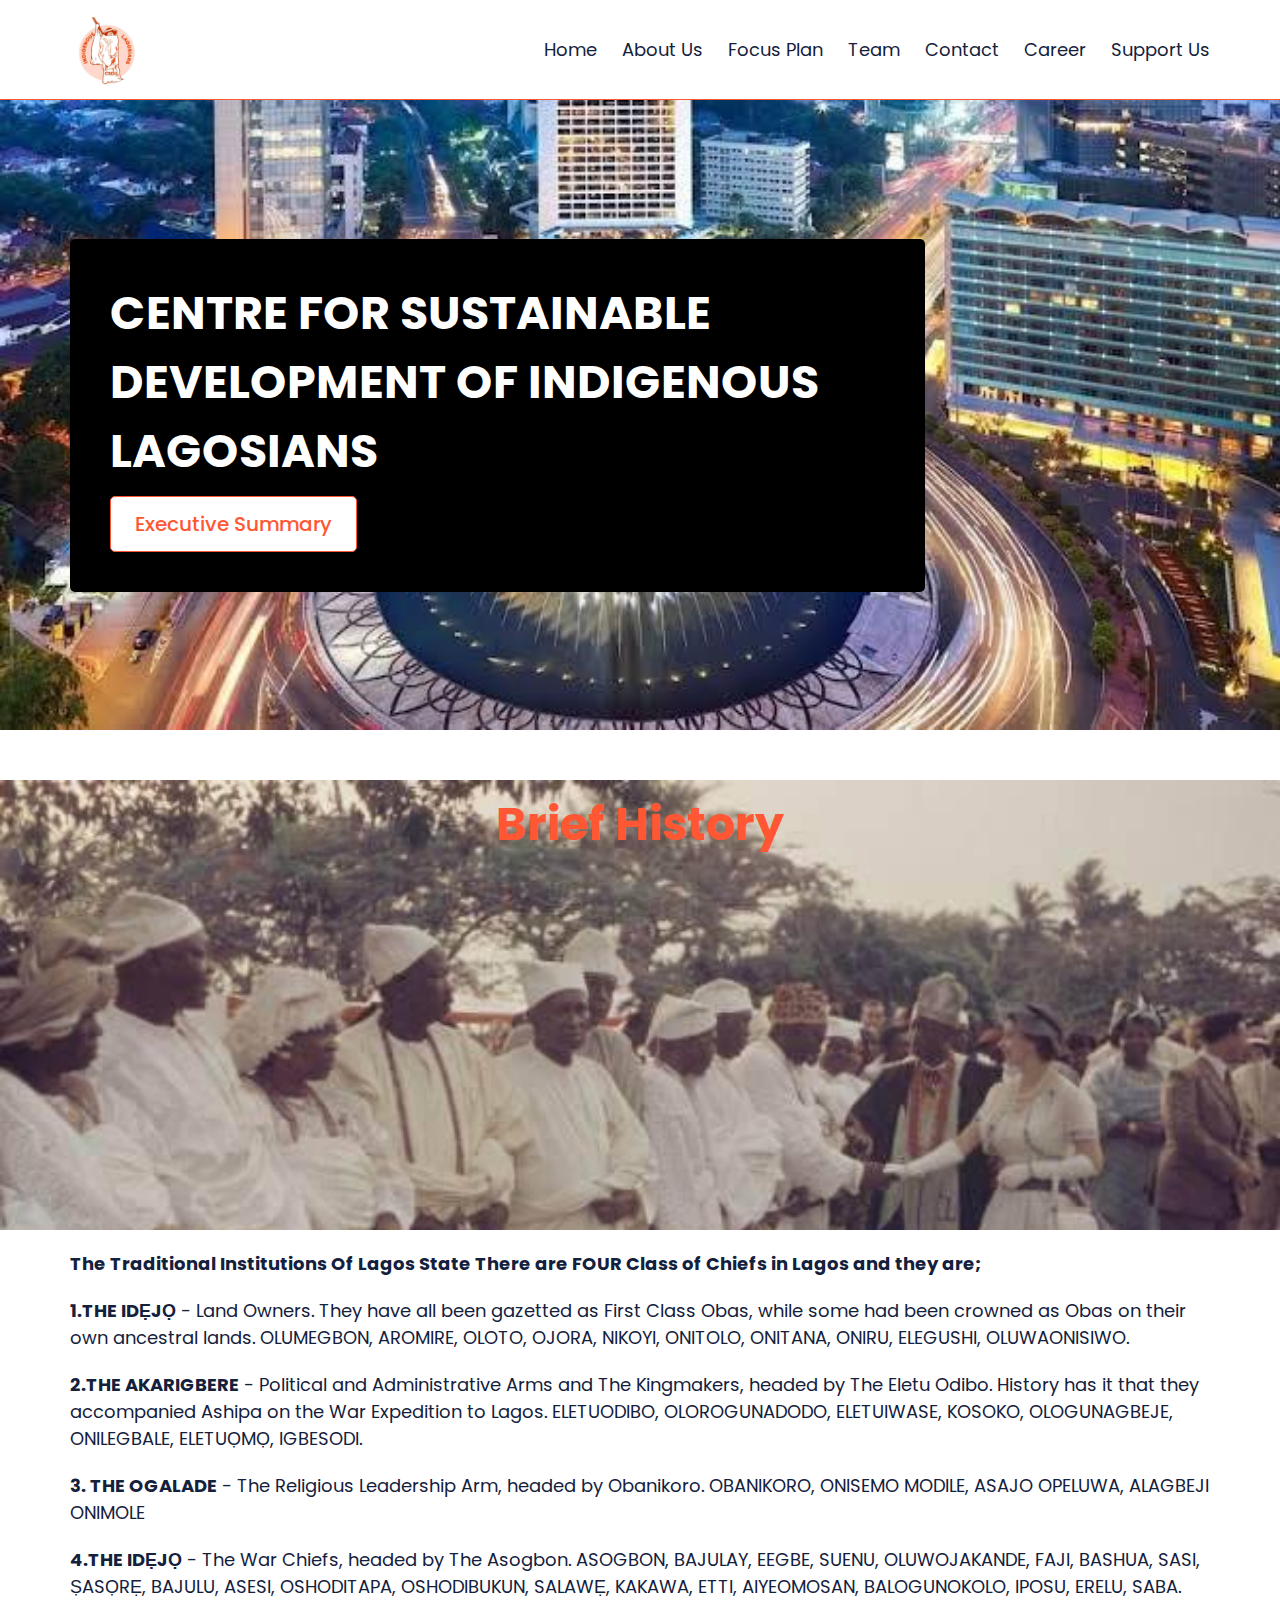
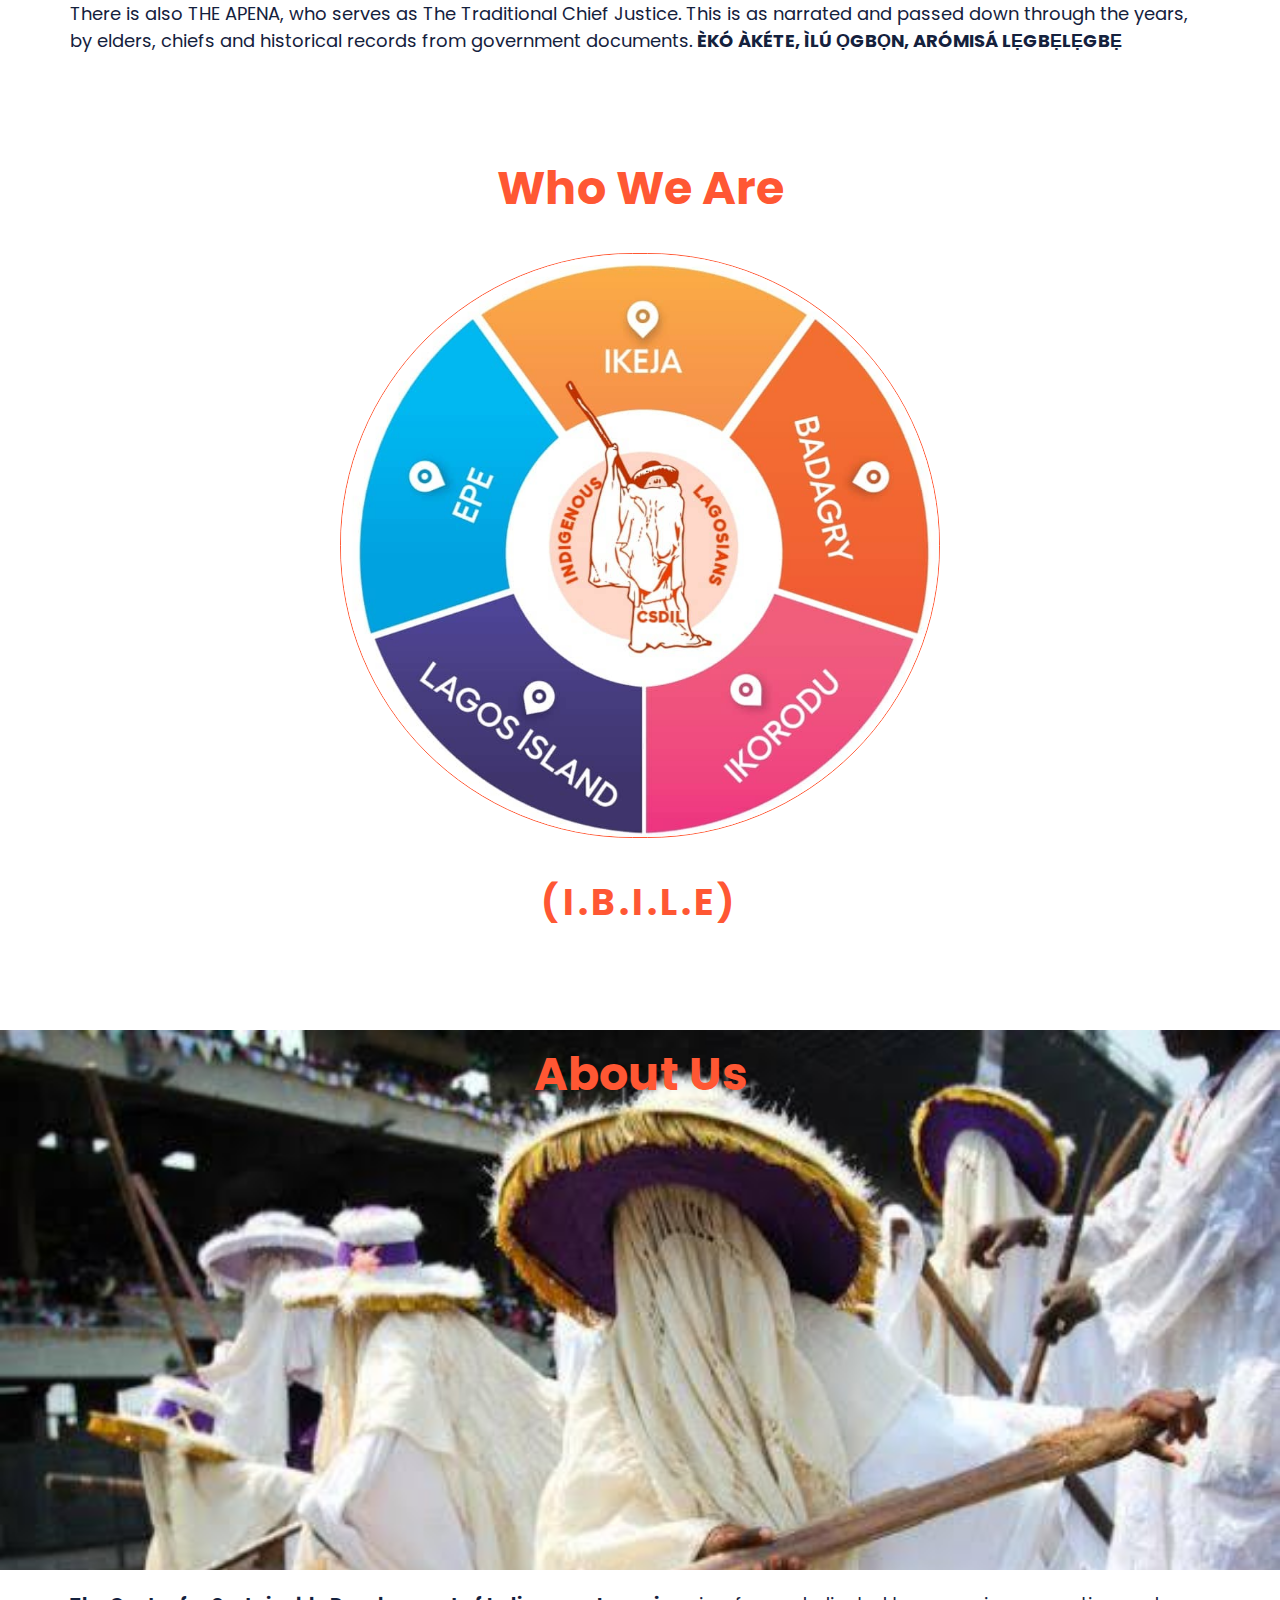
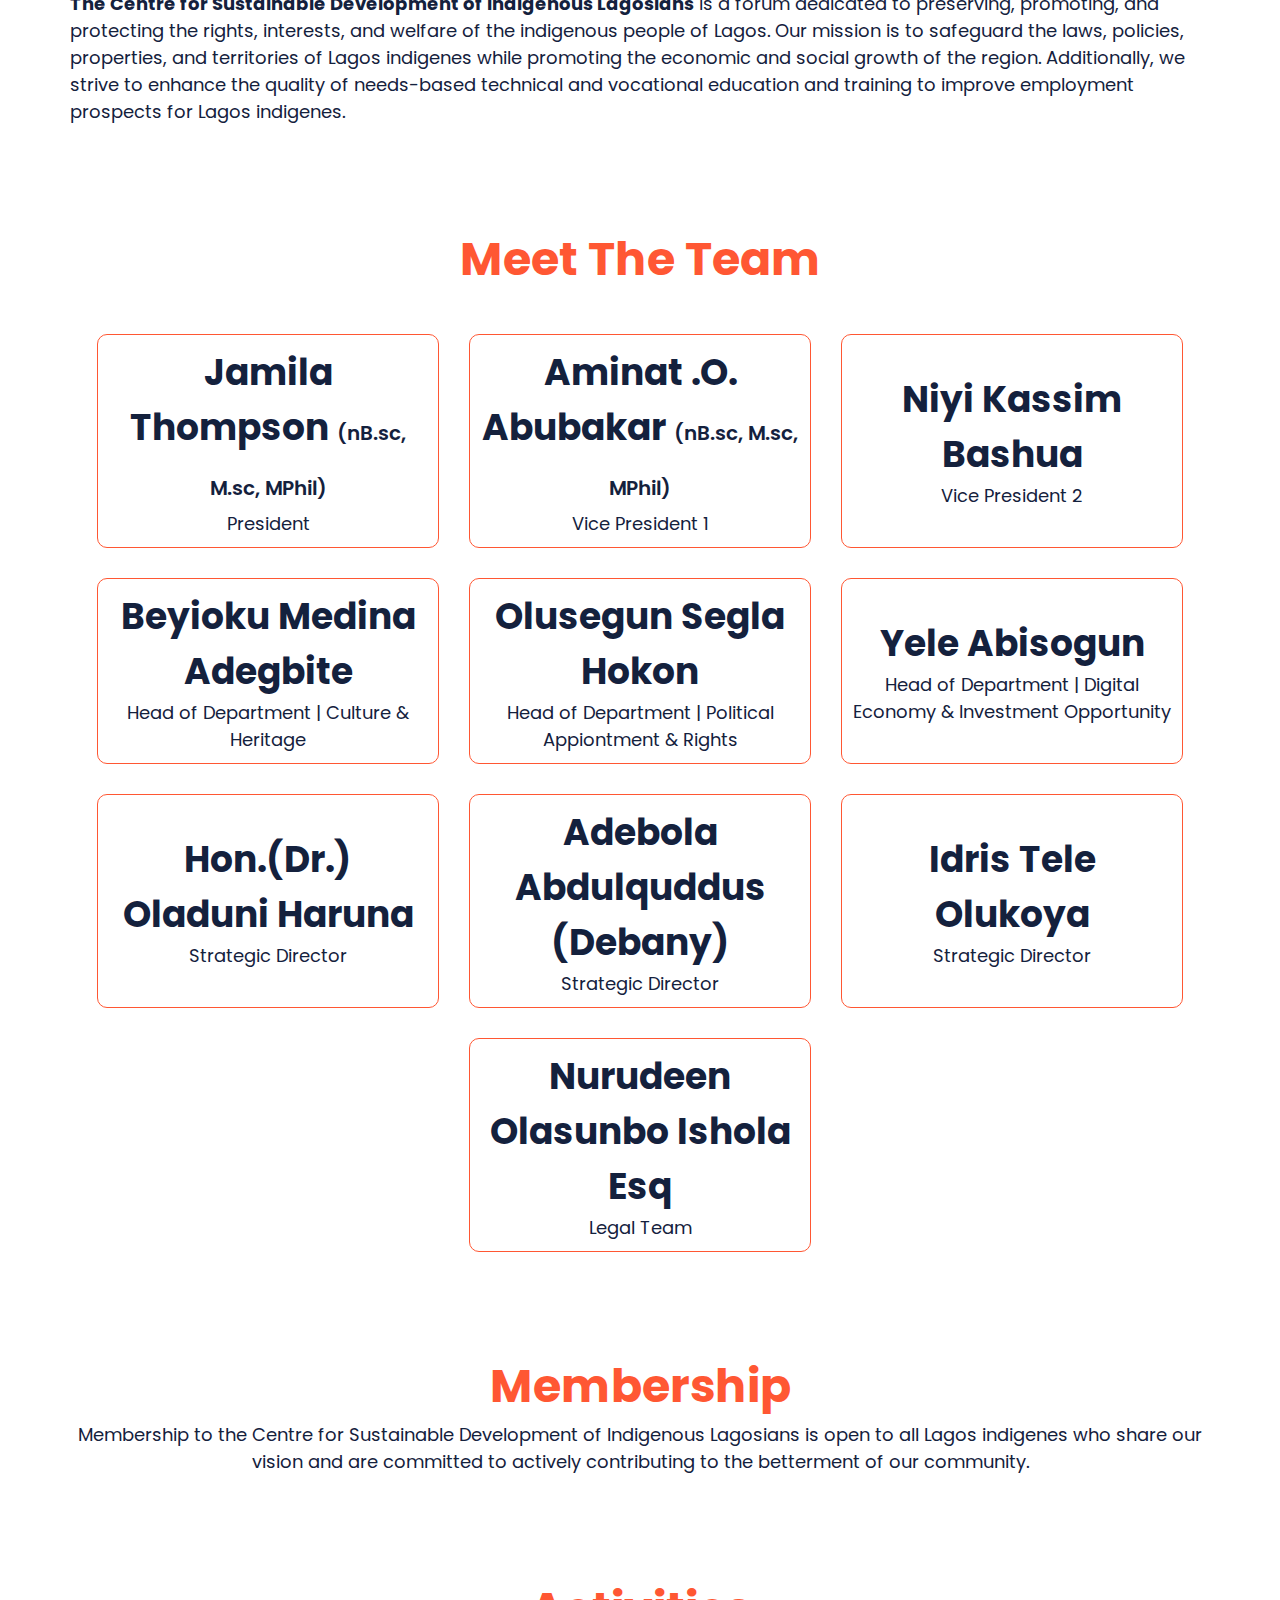
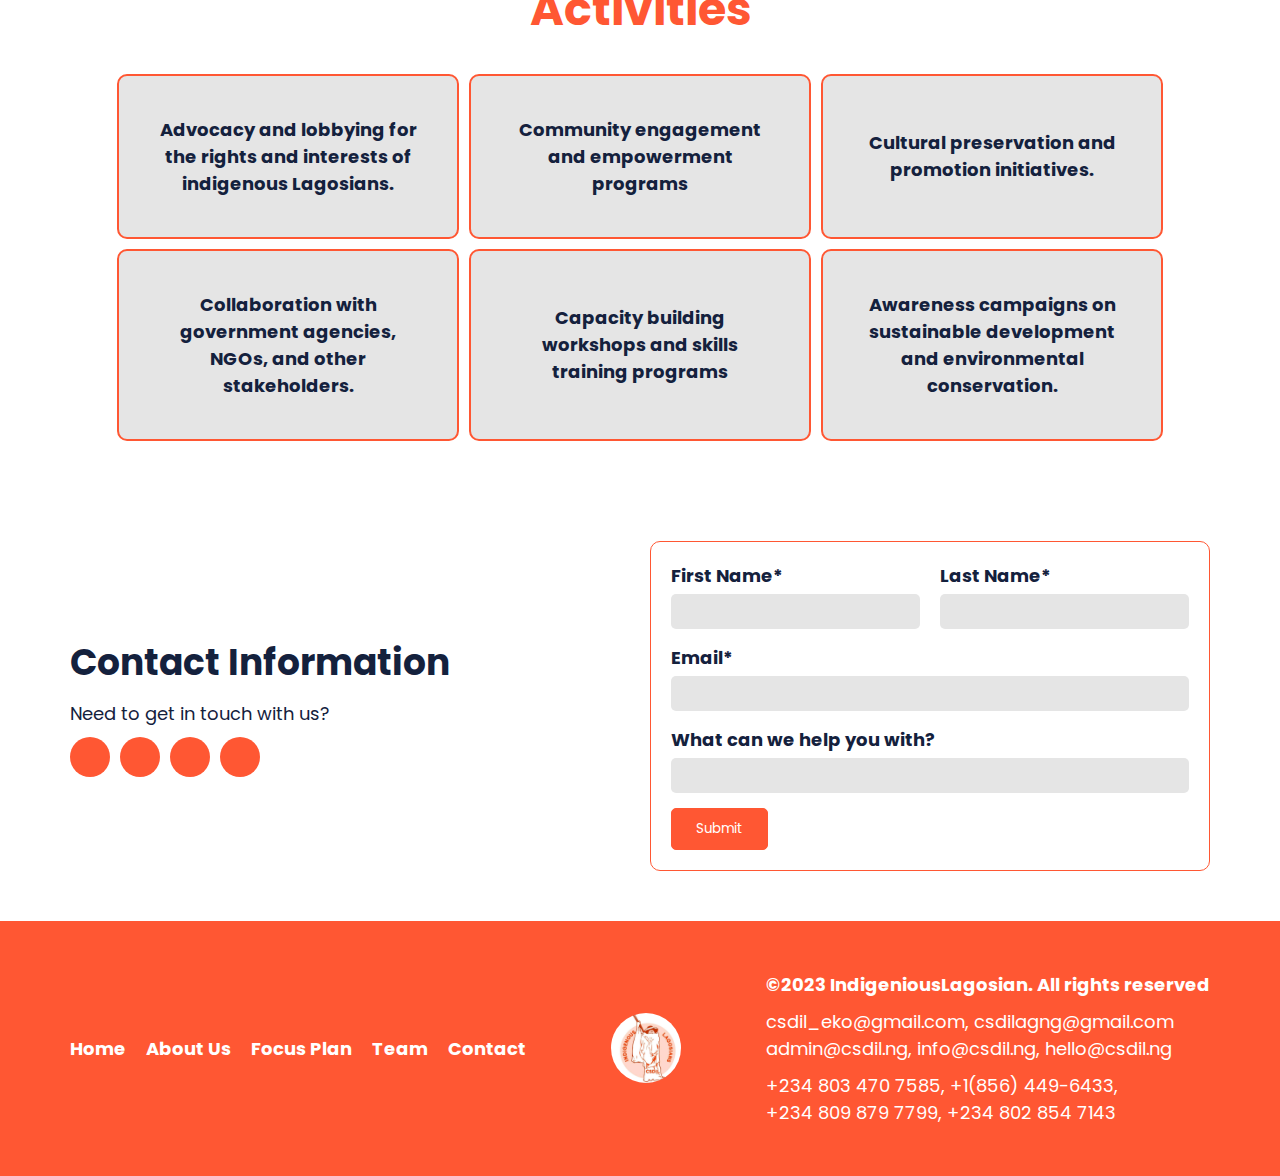
==== index.html @ 0b7cd538 "added social media icons to the contact section" ====
<!DOCTYPE html>
<html lang="en">
  <head>
    <meta charset="UTF-8" />
    <meta name="viewport" content="width=device-width, initial-scale=1.0" />
    <title>IndigeniousLagosian</title>
    <link rel="icon" type="image/x-icon" href="./img/logo.jpg" />
    <link rel="stylesheet" href="css/style.css" />
    <link rel="stylesheet" href="./css/queries.css" />
    <link
      rel="stylesheet"
      href="https://cdnjs.cloudflare.com/ajax/libs/font-awesome/6.4.2/css/all.min.css"
      integrity="sha512-z3gLpd7yknf1YoNbCzqRKc4qyor8gaKU1qmn+CShxbuBusANI9QpRohGBreCFkKxLhei6S9CQXFEbbKuqLg0DA=="
      crossorigin="anonymous"
      referrerpolicy="no-referrer"
    />
  </head>
  <body>
    <!-- Navigation -->
    <nav class="navbar container">
      <a href="#home">
        <img src="./img/logo.jpg" alt="logo" class="navbar-logo" />
      </a>

      <ul>
        <li><a href="#home">home</a></li>
        <li><a href="#about">about us</a></li>
        <li><a href="./focus.html">focus plan</a></li>
        <li><a href="#team">team</a></li>
        <li><a href="#contact">contact</a></li>
        <li><a href="#contact">Career</a></li>
        <li><a href="#contact">Support Us</a></li>
      </ul>

      <button class="nav-toggler">
        <span></span>
      </button>
    </nav>
    <!-- Header -->
    <header class="container header" id="home">
      <div class="header-content">
        <div class="header-briefing">
          <h1>CENTRE FOR SUSTAINABLE DEVELOPMENT OF INDIGENOUS LAGOSIANS</h1>
        </div>
        <div>
          <a href="./CSDIL Brochure.pdf" download="CSDIL Brochure.pdf">
            <button class="header-btn">Executive Summary</button>
          </a>
        </div>
      </div>
    </header>
    <!-- History -->
    <section class="history">
      <div class="history-title">
        <h1>Brief History</h1>
      </div>
      <div class="history-content container">
        <div>
          <p>
            <b
              >The Traditional Institutions Of Lagos State There are FOUR Class
              of Chiefs in Lagos and they are;
            </b>
          </p>
        </div>
        <div>
          <p>
            <b>1.THE IDẸJỌ</b> - Land Owners. They have all been gazetted as
            First Class Obas, while some had been crowned as Obas on their own
            ancestral lands. OLUMEGBON, AROMIRE, OLOTO, OJORA, NIKOYI, ONITOLO,
            ONITANA, ONIRU, ELEGUSHI, OLUWAONISIWO.
          </p>
        </div>
        <div>
          <p>
            <b>2.THE AKARIGBERE</b> - Political and Administrative Arms and The
            Kingmakers, headed by The Eletu Odibo. History has it that they
            accompanied Ashipa on the War Expedition to Lagos. ELETUODIBO,
            OLOROGUNADODO, ELETUIWASE, KOSOKO, OLOGUNAGBEJE, ONILEGBALE,
            ELETUỌMỌ, IGBESODI.
          </p>
        </div>
        <div>
          <p>
            <b>3. THE OGALADE</b> - The Religious Leadership Arm, headed by
            Obanikoro. OBANIKORO, ONISEMO MODILE, ASAJO OPELUWA, ALAGBEJI
            ONIMOLE
          </p>
        </div>
        <div>
          <p>
            <b>4.THE IDẸJỌ</b> - The War Chiefs, headed by The Asogbon. ASOGBON,
            BAJULAY, EEGBE, SUENU, OLUWOJAKANDE, FAJI, BASHUA, SASI, ṢASỌRẸ,
            BAJULU, ASESI, OSHODITAPA, OSHODIBUKUN, SALAWẸ, KAKAWA, ETTI,
            AIYEOMOSAN, BALOGUNOKOLO, IPOSU, ERELU, SABA. There is also THE
            APENA, who serves as The Traditional Chief Justice. This is as
            narrated and passed down through the years, by elders, chiefs and
            historical records from government documents.
            <b>ÈKÓ ÀKÉTE, ÌLÚ ỌGBỌN, ARÓMISÁ LẸGBẸLẸGBẸ</b>
          </p>
        </div>
      </div>
    </section>
    <!-- Introduction -->
    <section class="introduction container">
      <div class="introduction-title">
        <h1>Who We Are</h1>
      </div>
      <div class="introduction-content">
        <img src="./img/who-we-are.jpg" alt="introduction" />
      </div>
      <div class="introduction-abbrv">
        <h1>(I.B.I.L.E)</h1>
      </div>
    </section>
    <!-- About -->
    <section class="about" id="about">
      <div class="about-title">
        <h1>About Us</h1>
      </div>
      <div class="about-content container">
        <div>
          <p>
            <b
              >The Centre for Sustainable Development of Indigenous Lagosians</b
            >
            is a forum dedicated to preserving, promoting, and protecting the
            rights, interests, and welfare of the indigenous people of Lagos.
            Our mission is to safeguard the laws, policies, properties, and
            territories of Lagos indigenes while promoting the economic and
            social growth of the region. Additionally, we strive to enhance the
            quality of needs-based technical and vocational education and
            training to improve employment prospects for Lagos indigenes.
          </p>
        </div>
      </div>
    </section>
    <!-- Teams -->
    <section class="teams" id="team">
      <div class="team-main container">
        <div class="teams-title">
          <h1>Meet The Team</h1>
        </div>
        <div class="team-members">
          <div class="member">
            <div class="member-details">
              <h1>Jamila Thompson <span>(nB.sc, M.sc, MPhil)</span></h1>
              <p>President</p>
            </div>
          </div>
          <div class="member">
            <div class="member-details">
              <h1>Aminat .O. Abubakar <span>(nB.sc, M.sc, MPhil)</span></h1>
              <p>Vice President 1</p>
            </div>
          </div>
          <div class="member">
            <div class="member-details">
              <h1>Niyi Kassim Bashua</h1>
              <p>Vice President 2</p>
            </div>
          </div>
          <div class="member">
            <div class="member-details">
              <h1>Beyioku Medina Adegbite</h1>
              <p>Head of Department | Culture & Heritage</p>
            </div>
          </div>
          <div class="member">
            <div class="member-details">
              <h1>Olusegun Segla Hokon</h1>
              <p>Head of Department | Political Appiontment & Rights</p>
            </div>
          </div>
          <div class="member">
            <div class="member-details">
              <h1>Yele Abisogun</h1>
              <p>
                Head of Department | Digital Economy & Investment Opportunity
              </p>
            </div>
          </div>
          <div class="member">
            <div class="member-details">
              <h1>Hon.(Dr.) Oladuni Haruna</h1>
              <p>Strategic Director</p>
            </div>
          </div>
          <div class="member">
            <div class="member-details">
              <h1>Adebola Abdulquddus (Debany)</h1>
              <p>Strategic Director</p>
            </div>
          </div>
          <div class="member">
            <div class="member-details">
              <h1>Idris Tele Olukoya</h1>
              <p>Strategic Director</p>
            </div>
          </div>
          <div class="member">
            <div class="member-details">
              <h1>Nurudeen Olasunbo Ishola Esq</h1>
              <p>Legal Team</p>
            </div>
          </div>
        </div>
      </div>
    </section>
    <!-- Membership -->
    <section class="membership container">
      <div class="membership-title">
        <h1>Membership</h1>
      </div>
      <div class="membership-content">
        <p>
          Membership to the Centre for Sustainable Development of Indigenous
          Lagosians is open to all Lagos indigenes who share our vision and are
          committed to actively contributing to the betterment of our community.
        </p>
      </div>
    </section>
    <!-- Activities -->
    <div class="activities">
      <div class="activities-main container">
        <div class="activities-title">
          <h1>Activities</h1>
        </div>
        <div class="activities-features">
          <div>
            Advocacy and lobbying for the rights and interests of indigenous
            Lagosians.
          </div>
          <div>Community engagement and empowerment programs</div>
          <div>Cultural preservation and promotion initiatives.</div>
          <div>
            Collaboration with government agencies, NGOs, and other
            stakeholders.
          </div>
          <div>Capacity building workshops and skills training programs</div>
          <div>
            Awareness campaigns on sustainable development and environmental
            conservation.
          </div>
        </div>
      </div>
    </div>
    <!-- Contact -->
    <div class="contact" id="contact">
      <div class="contact-main container">
        <div class="contact-title">
          <h1>Contact Information</h1>
          <p>Need to get in touch with us?</p>
          <div class="contact-socials">
            <div>
              <i class="fa-brands fa-facebook"></i>
            </div>
            <div>
              <i class="fa-brands fa-instagram"></i>
            </div>
            <div>
              <i class="fa-brands fa-twitter"></i>
            </div>
            <div>
              <i class="fa-brands fa-whatsapp"></i>
            </div>
          </div>
        </div>
        <div class="contact-form">
          <form action="submit">
            <div class="form-container">
              <div class="form-input">
                <label for="First-name">First Name*</label>
                <input type="text" name="First-name" id="First-name" />
              </div>
              <div class="form-input">
                <label for="Last-name">Last Name*</label>
                <input type="text" name="Last-name" id="Last-name" />
              </div>
            </div>
            <div class="form-input">
              <label for="Email-Address">Email*</label>
              <input type="email" name="Email-Address" id="Email-Address" />
            </div>
            <div class="form-input">
              <label for="Message">What can we help you with?</label>
              <input type="text" name="Message" id="Message" />
            </div>
            <div class="form-btn">
              <button type="submit">Submit</button>
            </div>
          </form>
        </div>
      </div>
    </div>
    <!-- footer -->
    <footer>
      <div class="footer-main container">
        <div>
          <ul class="footer-links">
            <li><a href="#home">home</a></li>
            <li><a href="#about">about us</a></li>
            <li><a href="./focus.html">focus plan</a></li>
            <li><a href="#team">team</a></li>
            <li><a href="#contact">contact</a></li>
          </ul>
        </div>
        <div class="footer-logo">
          <img src="./img/logo.jpg" alt="footer-logo" />
        </div>
        <div class="footer-icons">
          <div class="footer-copyright">
            <p>&copy;2023 IndigeniousLagosian. All rights reserved</p>
          </div>
          <div>
            csdil_eko@gmail.com, csdilagng@gmail.com <br />
            admin@csdil.ng, info@csdil.ng, hello@csdil.ng
          </div>
          <div>
            +234 803 470 7585, +1(856) 449-6433, <br />
            +234 809 879 7799, +234 802 854 7143
          </div>
        </div>
      </div>
    </footer>
  </body>
  <script src="./js/app.js"></script>
</html>
---- css/style.css ----
@import url('https://fonts.googleapis.com/css2?family=Poppins:wght@100;200;300;400;500;600;800&display=swap');

:root {
    --orange: #FF5733;
    --sub-orange: #E27A53;
    --blue: #14213D;
    --secbg: #E5E5E5;
    --white: #fff;
}

* {
    margin: 0;
    padding: 0;
    box-sizing: border-box;
}

.container {
    padding: 0 70px;
    margin:  0 auto;
}

body {
    font-size: 18px;
    background-color: white;
    color: var(--blue);
    font-family: 'Poppins', sans-serif;
}

/* navigation */
.navbar {
    display: flex;
    justify-content: space-between;
    align-items: center;
    border-bottom: 1px solid var(--orange);
    min-height: 100px;
}

.navbar-logo {
    width: 70px;
    border-radius: 100px;
    display: flex;
    justify-content: center;
    align-items: center;
}

.navbar ul {
    list-style: none;
    display: flex;
    gap: 25px;
}

.navbar ul li a {
    color: var(--blue);
    text-decoration: none;
    text-transform: capitalize;
}

.navbar ul li a:hover {
    color: var(--orange);
    border-bottom: 1px solid var(--orange);
}

.nav-toggler {
    border: none;
    background-color: transparent;
    cursor: pointer;
    display: none;
}

.nav-toggler span,
.nav-toggler span:before,
.nav-toggler span:after {
    width: 28px;
    height: 3px;
    background-color: var(--blue);
    display: block;
    transition: .3s;
}

.nav-toggler span:before {
    content: '';
    transform: translateY(-9px);
}

.nav-toggler span:after {
    content: '';
    transform: translateY(6px);
}

.nav-toggler.toggler-open span {
    background-color: transparent;
}

.nav-toggler.toggler-open span:before {
    transform: translateY(0px) rotate(45deg);
}

.nav-toggler.toggler-open span:after {
    transform: translateY(-3px) rotate(-45deg);
}

/* header */
.header {
    background-image: url('../img/header.jpg');
    background-repeat: no-repeat;
    background-position: bottom;
    background-size: cover;
    height: 70vh;
    display: flex;
    align-items: center;
}

.header-content {
    display: flex;
    flex-direction: column;
    gap: 10px;
    background-color: #000;
    border-radius: 5px;
    padding: 40px;
    width: 75%;
}

.header-briefing h1 {
    font-size: 46px;
    color: #fff;
}

.header-btn {
    background-color: var(--white);
    border: 1px solid var(--orange);
    border-radius: 5px;
    color: var(--orange);
    padding: 12px 24px;
    font-weight: 500;
    font-size: 20px;
    font-family: inherit;
    cursor: pointer;
}

.history {
    padding: 50px 0px;
    display: flex;
    flex-direction: column;
    justify-content: center;
    gap: 20px;
}

.history-title {
    background-image: url('../img/history.jpg');
    background-position: top;
    background-size: cover;
    background-repeat: no-repeat;
    height: 50vh;
    display: flex;
    justify-content: center;
    padding: 10px;
}

.history-title h1 {
    color: var(--orange);
    font-size: 46px;
    text-align: left;
}

.history-content {
    display: flex;
    flex-direction: column;
    gap: 20px;
    width: 100%;
}

.introduction {
    padding: 50px 0px;
    display: flex;
    flex-direction: column;
    gap: 30px;
    justify-content: center;
    align-items: center;
}

.introduction-title h1 {
    color: var(--orange);
    font-size: 46px;
}

.introduction-content img {
    border-radius: 600px;
    width: 600px;
    border: 1px solid var(--orange);
}

.introduction-abbrv {
    color: var(--orange);
    letter-spacing: 4px;
}

.about {
    padding: 50px 0px;
    display: flex;
    flex-direction: column;
    justify-content: center;
    gap: 20px;
}

.about-title {
    background-image: url('../img/about-us.jpg');
    background-position: top;
    background-size: cover;
    background-repeat: no-repeat;
    height: 60vh;
    display: flex;
    justify-content: center;
    padding: 10px;
}

.about-title h1 {
    color: var(--orange);
    font-size: 46px;
    text-align: left;
}

.about-content {
    display: flex;
    flex-direction: column;
    gap: 20px;
    width: 100%;
}

/* Menbaership */
.membership {
    display: flex;
    flex-direction: column;
    justify-content: center;
    align-items: center;
    text-align: center;
    padding-top: 50px;
    padding-bottom: 50px;
}

.membership-title h1 {
    color: var(--orange);
    font-size: 46px;
}

/* Teams */
.teams {
    padding: 50px 0px;
}

.team-main {
    display: flex;
    flex-direction: column;
    gap: 40px;
}

.teams-title {
    text-align: center;
}

.teams-title h1 {
    color: var(--orange);
    font-size: 46px;
    text-transform: capitalize;
}

.team-members {
    display: flex;
    justify-content: center;
    flex-wrap: wrap;
    gap: 30px;
}

.member {
    display: flex;
    flex-direction: column;
    border: 1px solid var(--orange);
    border-radius: 10px;
    padding: 10px;
    align-items: center;
    justify-content: center;
    width: 30%;
    gap: 10px;
    cursor: pointer;
}

.member-avatar img {
    background-color: transparent;
    display: flex;
    justify-content: center;
    align-items: center;
    border-radius: 250px;
    width: 250px;
}

.member-details {
    text-align: center;
}

.member-details h1 span {
    font-size: 20px;
    font-weight: 600;
}

/* Activities */
.activities {
    padding: 50px 0px;
    display: flex;
    justify-content: center;
    align-items: center;
}

.activities-main {
    display: flex;
    flex-direction: column;
    gap: 30px;
}

.activities-title {
    text-align: center;
}

.activities-title h1 {
    color: var(--orange);
    font-size: 46px;
    text-transform: capitalize;
}

.activities-features {
    display: flex;
    justify-content: center;
    flex-wrap: wrap;
    gap: 10px;
}

.activities-features div {
    text-align: center;
    font-weight: 700;
    display: flex;
    justify-content: center;
    align-items: center;
    background: var(--secbg);
    border: 2px solid var(--orange);
    border-radius: 10px;
    padding: 40px;
    width: 30%;
    cursor: pointer;
}

/* Forms */
.contact {
    padding: 50px 0px;
}

.contact-main {
    display: flex;
    gap: 20px;
    align-items: center;
    justify-content: space-between;
    height: 100%;
}

.contact-title {
    width: 50%;
    display: flex;
    flex-direction: column;
    gap: 10px;
}

.contact-form {
    display: flex;
    flex-direction: column;
    gap: 20px;
    border-radius: 10px;
    width: 50%;
    padding: 20px;
    background-color: #fff;
    border: 1px solid #FF5733;
}

.contact-socials {
    display: flex;
    gap: 10px;
}

.contact-socials div {
    background-color: var(--orange);
    color: white;
    display: flex;
    justify-content: center;
    align-items: center;
    height: 40px;
    width: 40px;
    border-radius: 100%;
}

form {
    display: flex;
    flex-direction: column;
    gap: 15px;
    width: 100%;
}

.form-container {
    display: flex;
    gap: 20px;
}

.form-input {
    display: flex;
    flex-direction: column;
    gap: 5px;
    width: 100%;
}

.form-input input {
    background-color: var(--secbg);
    border-radius: 5px;
    padding: 10px;
    border: none;
}

.form-input label {
    font-weight: 700;
}

.form-btn button {
    background-color: var(--orange);
    border: 1px solid var(--orange);
    border-radius: 5px;
    color: var(--white);
    font-family: inherit;
    padding: 10px 24px;
    cursor: pointer;
}

.form-btn button:hover {
    background: var(--white);
    border: 1px solid var(--orange);
    color: var(--orange);
}

footer {
    background-color: var(--orange);
    padding: 50px 0px;
    color: var(--white);
}

.footer-main {
    display: flex;
    justify-content: space-between;
    align-items: center;
}

.footer-links {
    display: flex;
    gap: 20px;
}

.footer-links li{
    list-style: none;
}

.footer-links li a {
    text-decoration: none;
    color: var(--white);
    text-transform: capitalize;
    font-weight: 700;
}

.footer-links li a:hover {
    color: var(--blue);
}

.footer-logo img {
    width: 70px;
    border-radius: 100px;
    display: flex;
    justify-content: center;
    align-items: center;
}

.footer-icons {
    display: flex;
    flex-direction: column;
    gap: 10px;
}

.social-icons {
    display: flex;
    align-items: center;
    gap: 30px;
}

.social-icons div img {
    border: 1px solid var(--white);
    border-radius: 50px;
    display: flex;
    justify-content: center;
    align-items: center;
    width: 50px;
    height: 50px;
    padding: 5px;
}

.footer-copyright {
    font-family: inherit;
    font-weight: 700;
}

/* focus Page */
.focus-plan {
    padding: 50px 0px;
}

.focus-main{
    display: flex;
    flex-direction: column;
    gap: 50px;
}

.plan {
    display: flex;
    flex-direction: column;
    justify-content: center;
    gap: 20px;
}

.plan-img {
    width: 100%;
    height: 70vh;
}

.plan-title {
    color: var(--orange);
}

.plan-img img {
    width: 100%;
    height: 100%;
}

.plan-content {
    display: flex;
    flex-direction: column;
    gap: 10px;
}

.plan-briefing {
    display: flex;
    flex-direction: column;
    gap: 5px;
}
---- css/queries.css ----
@media screen and (max-width: 768px) {
    .container {
        padding: 0 20px;
    }

    h1 {
        font-size: 20px;
    }

    .nav-toggler {
        display: block;
    }

    .navbar {
        min-height: 100px;
    }

    .navbar ul {
        position: absolute;
        width: 100%;
        height: calc(100vh - 60px);
        left: 0;
        top: 100px;
        flex-direction: column;
        align-items: center;
        justify-content: center;
        background-color: #E5E5E5;
        max-height: 0;
        overflow: hidden;
        transition: .3s;
    }

    .navbar ul li {
        width: 100%;
        text-align: center;
    }

    .navbar ul li a {
        padding: 25px;
    }

    .navbar ul.open {
        max-height: 82vh;
        overflow: visible;
    }

    /* header */
    .header {
        height: 100vh;
    }

    .header-content {
        width: 100%;
        height: 60%;
        text-align: center;
        align-items: center;
        justify-content: center;
        padding: 20px;
    }

    .header-briefing h1 {
        font-size: 26px;
    }

    .header-btn {
        font-size: 14px;
    }

    /* history */
    .history-content {
        text-align: center;
    }


    /* introduction */
    .introduction-content img {
        width: 300px;
        border-radius: 300px;
    }

    .introduction-title h1 {
        font-size: 36px;
    }

    /* about */
    .about-content p {
        text-align: center;
    }

    .history-title h1 {
        font-size: 36px;
    }

    .membership-title h1 {
        font-size: 36px;
    }

    .activities-title h1 {
        font-size: 36px;
    }

    .teams-title h1 {
        font-size: 30px;
    }

    .about-title h1 {
        font-size: 36px;
    }

    .activities-features div {
        padding: 20px;
    }

    /* teams */
    .team-members {
        flex-direction: column;
        align-items: center;
    }

    .member {
        width: 100%;
    }

    .member-details h1 {
        font-size: 16px;
    }

    .member-details h1 span {
        font-size: 14px;
        font-weight: 400;
    }

    /* activities */
    .activities-features {
        flex-direction: column;
        align-items: center;
    }

    .activities-features div {
        width: 100%;
    }

    /* contact main */
    .contact-main {
        flex-direction: column;
    }

    .form-container {
        flex-direction: column;
    }

    .contact-title {
        width: 100%;
        text-align: center;
        align-items: center;
    }

    .contact-form {
        width: 100%;
    }

    /* footer */
    .footer-main {
        flex-direction: column;
        gap: 20px;
    }

    .footer-links {
        flex-wrap: wrap;
        justify-content: center;
    }

    /* Focus Page */
    .focus-main {
        text-align: center;
    }

    .plan-img {
        height: auto;
    }

    .plan-img img {
        width: 100%;
        height: auto;
    }
}
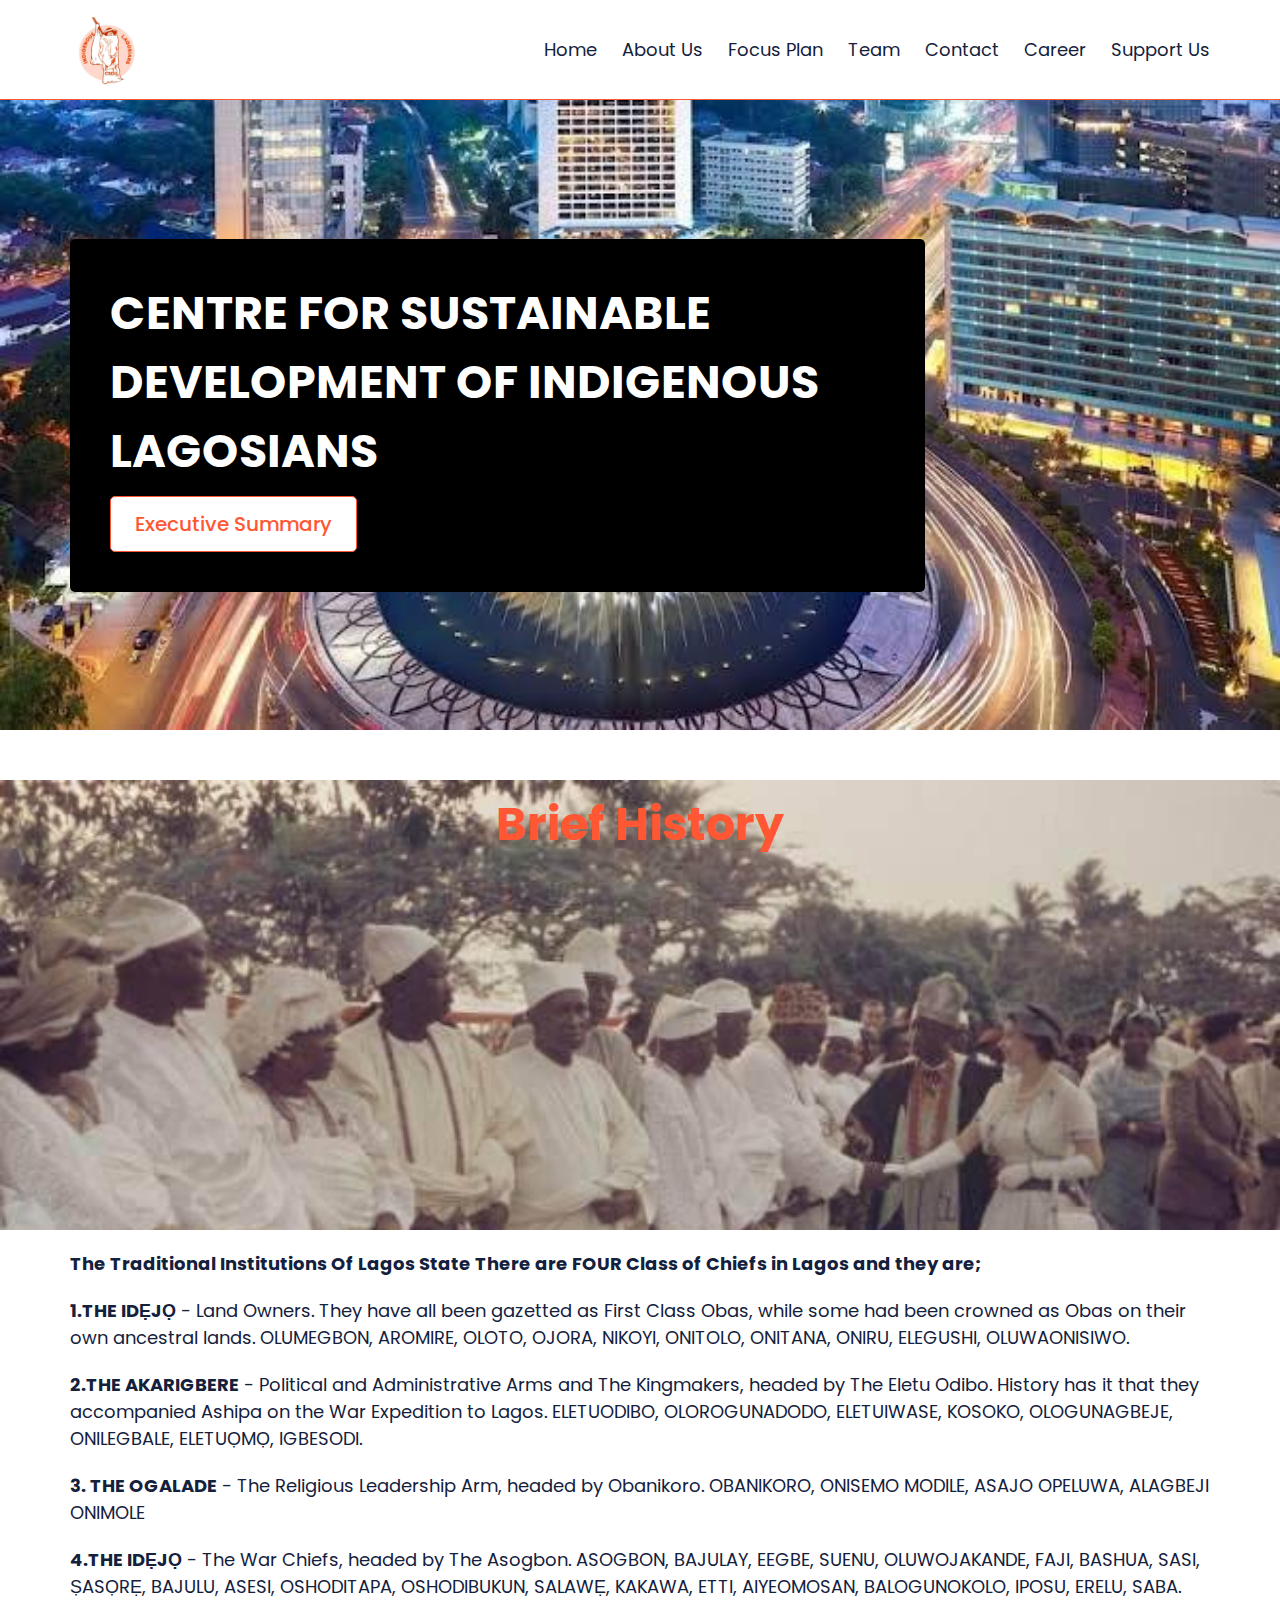
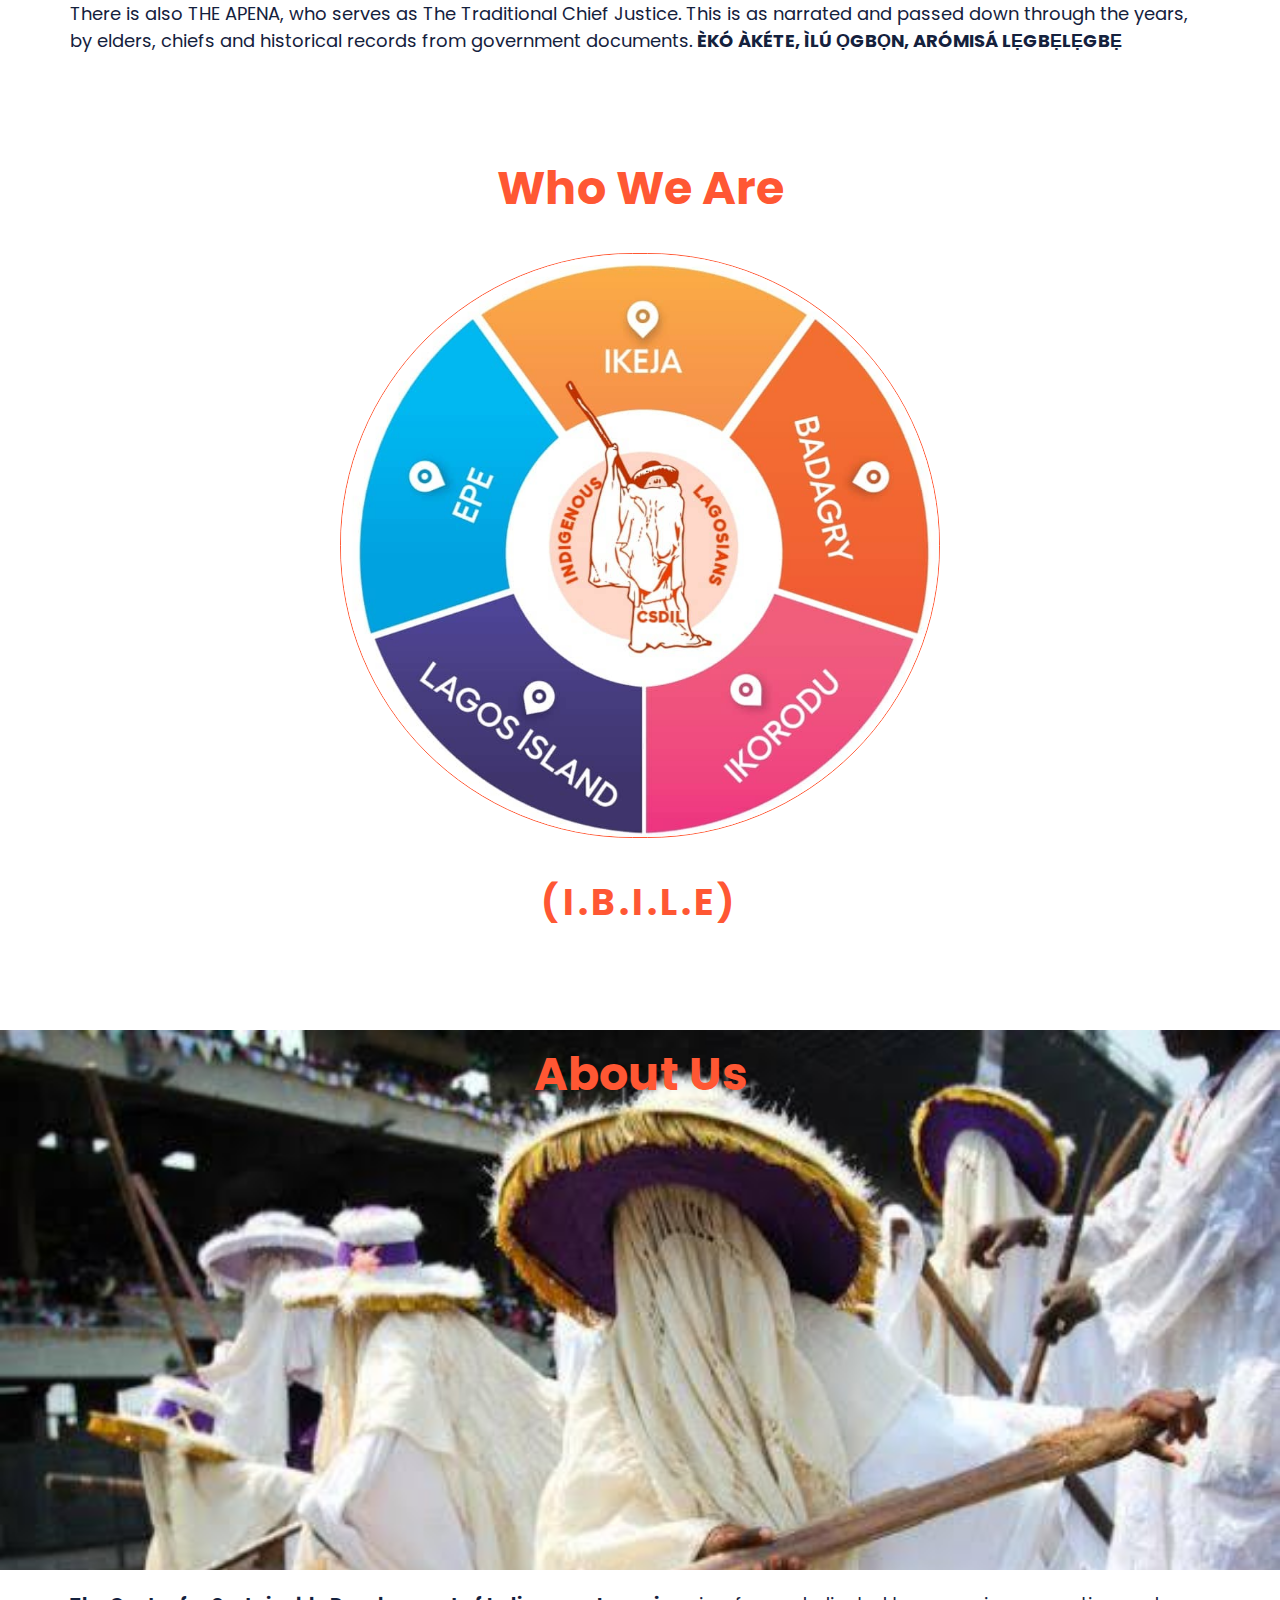
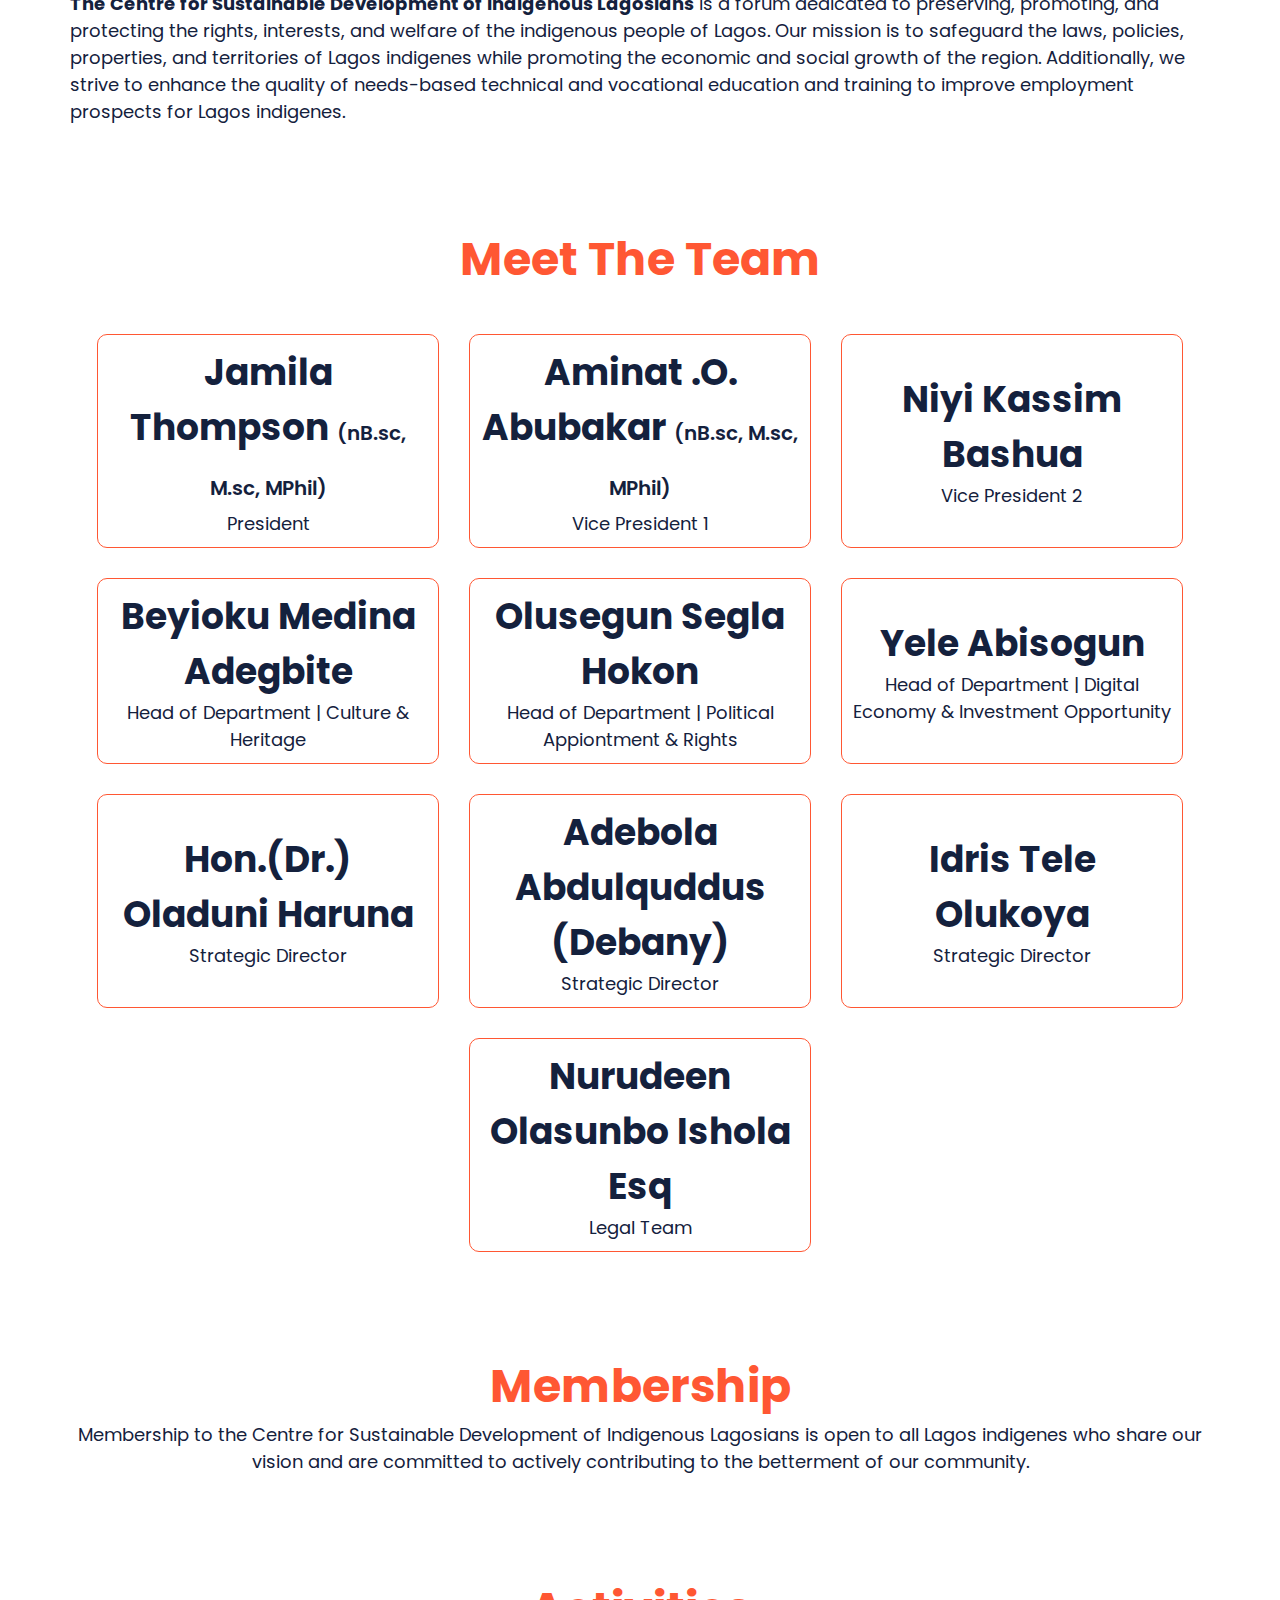
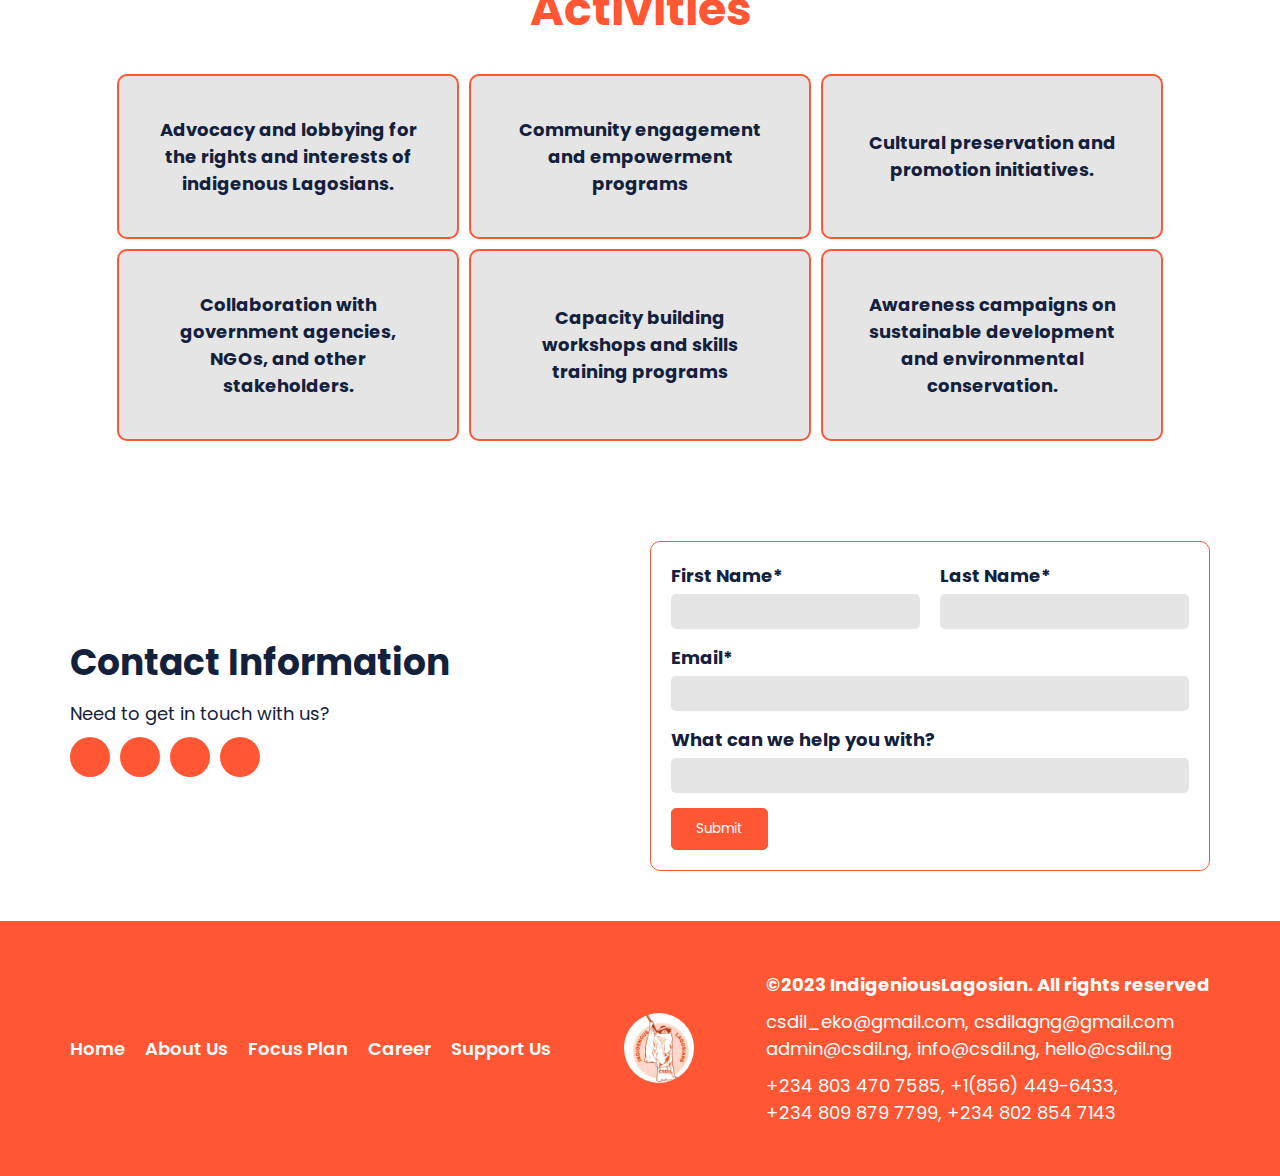
==== commit d47b5182: "update the digital section on the focus page" ====
--- a/index.html
+++ b/index.html
@@ -23,13 +23,13 @@
       </a>
 
       <ul>
-        <li><a href="#home">home</a></li>
-        <li><a href="#about">about us</a></li>
+        <li><a href="#">home</a></li>
+        <li><a href="./index.html#about">about us</a></li>
         <li><a href="./focus.html">focus plan</a></li>
-        <li><a href="#team">team</a></li>
-        <li><a href="#contact">contact</a></li>
-        <li><a href="#contact">Career</a></li>
-        <li><a href="#contact">Support Us</a></li>
+        <li><a href="./index.html#team">team</a></li>
+        <li><a href="./index.html#contact">contact</a></li>
+        <li><a href="./career.html">Career</a></li>
+        <li><a href="./support.html">Support Us</a></li>
       </ul>
 
       <button class="nav-toggler">
@@ -298,11 +298,11 @@
       <div class="footer-main container">
         <div>
           <ul class="footer-links">
-            <li><a href="#home">home</a></li>
-            <li><a href="#about">about us</a></li>
+            <li><a href="#">home</a></li>
+            <li><a href="./index.html#about">about us</a></li>
             <li><a href="./focus.html">focus plan</a></li>
-            <li><a href="#team">team</a></li>
-            <li><a href="#contact">contact</a></li>
+            <li><a href="./career.html">Career</a></li>
+            <li><a href="./support.html">Support Us</a></li>
           </ul>
         </div>
         <div class="footer-logo">
--- a/css/style.css
+++ b/css/style.css
@@ -453,6 +453,7 @@
 
 .footer-links {
     display: flex;
+    flex-wrap: wrap;
     gap: 20px;
 }
 
@@ -464,7 +465,7 @@
     text-decoration: none;
     color: var(--white);
     text-transform: capitalize;
-    font-weight: 700;
+    font-weight: 600;
 }
 
 .footer-links li a:hover {
--- a/css/queries.css
+++ b/css/queries.css
@@ -22,6 +22,7 @@
         left: 0;
         top: 100px;
         flex-direction: column;
+        gap: 40px;
         align-items: center;
         justify-content: center;
         background-color: #E5E5E5;
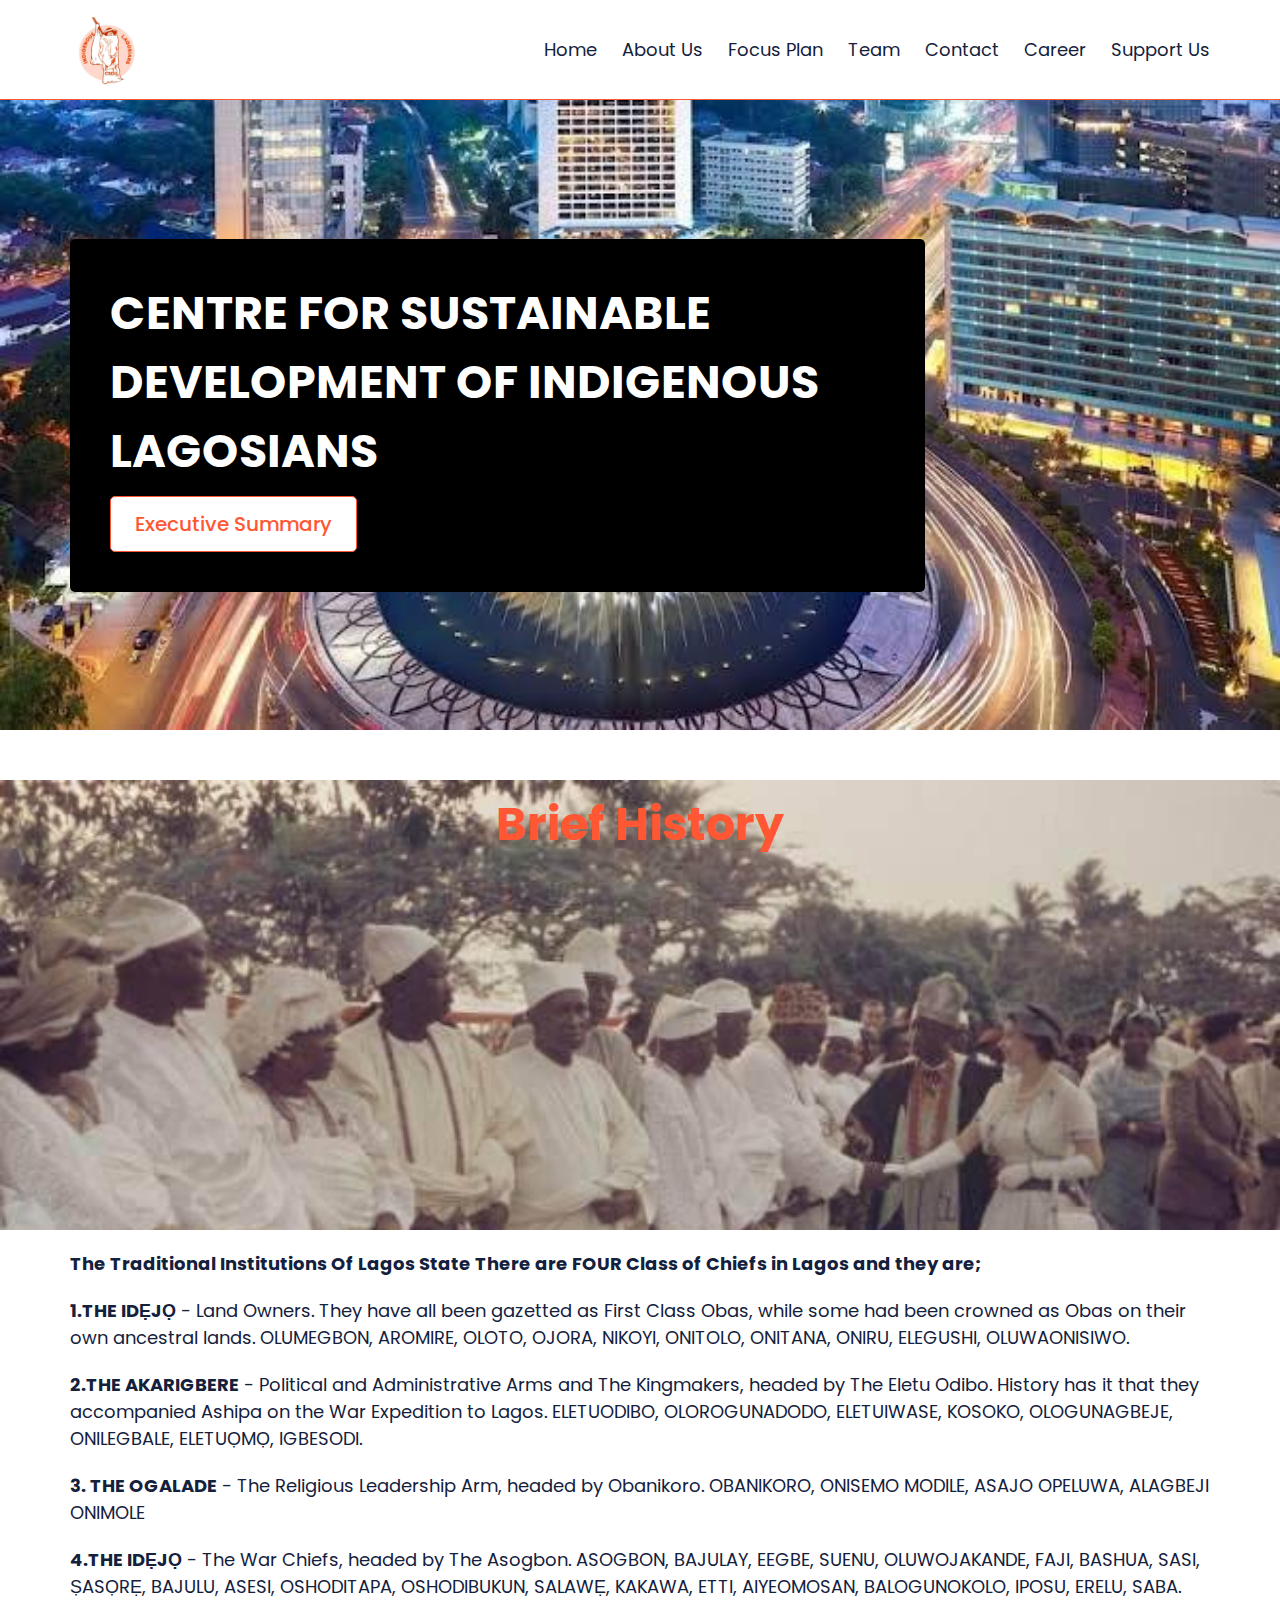
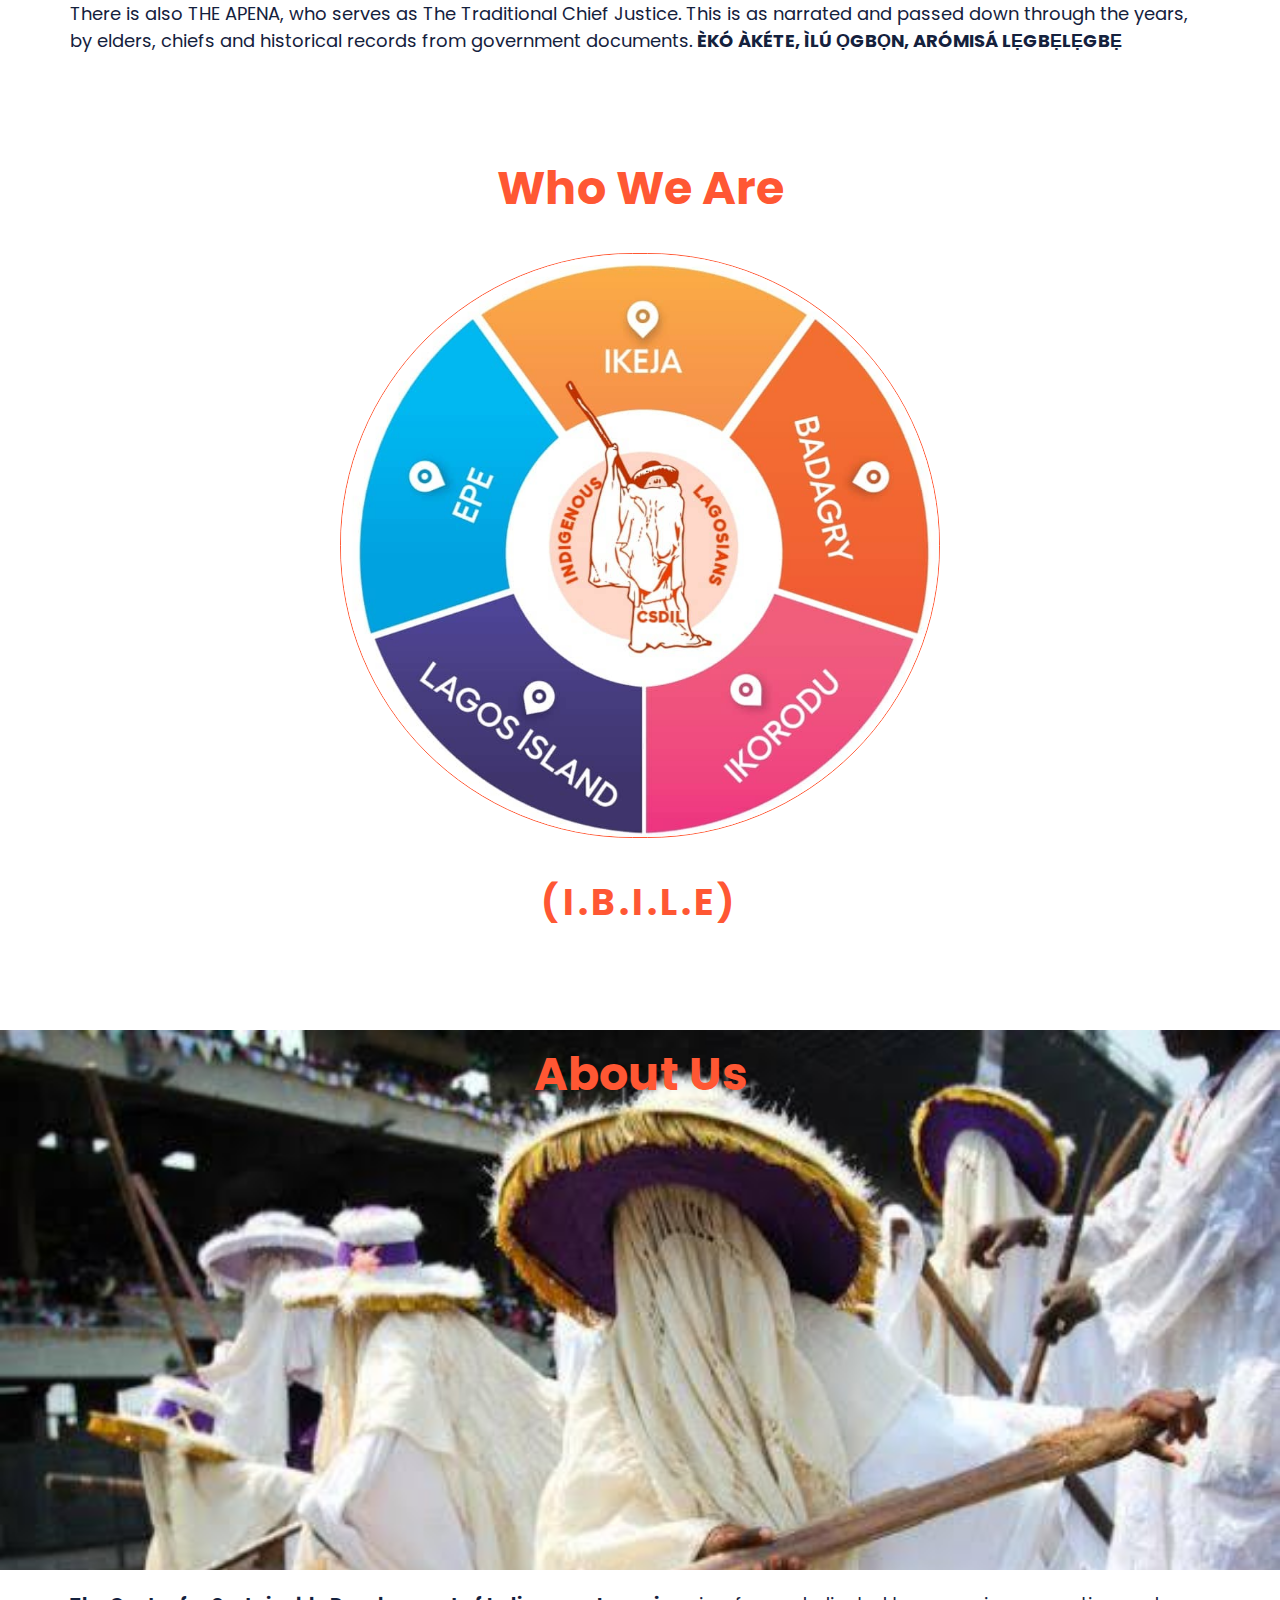
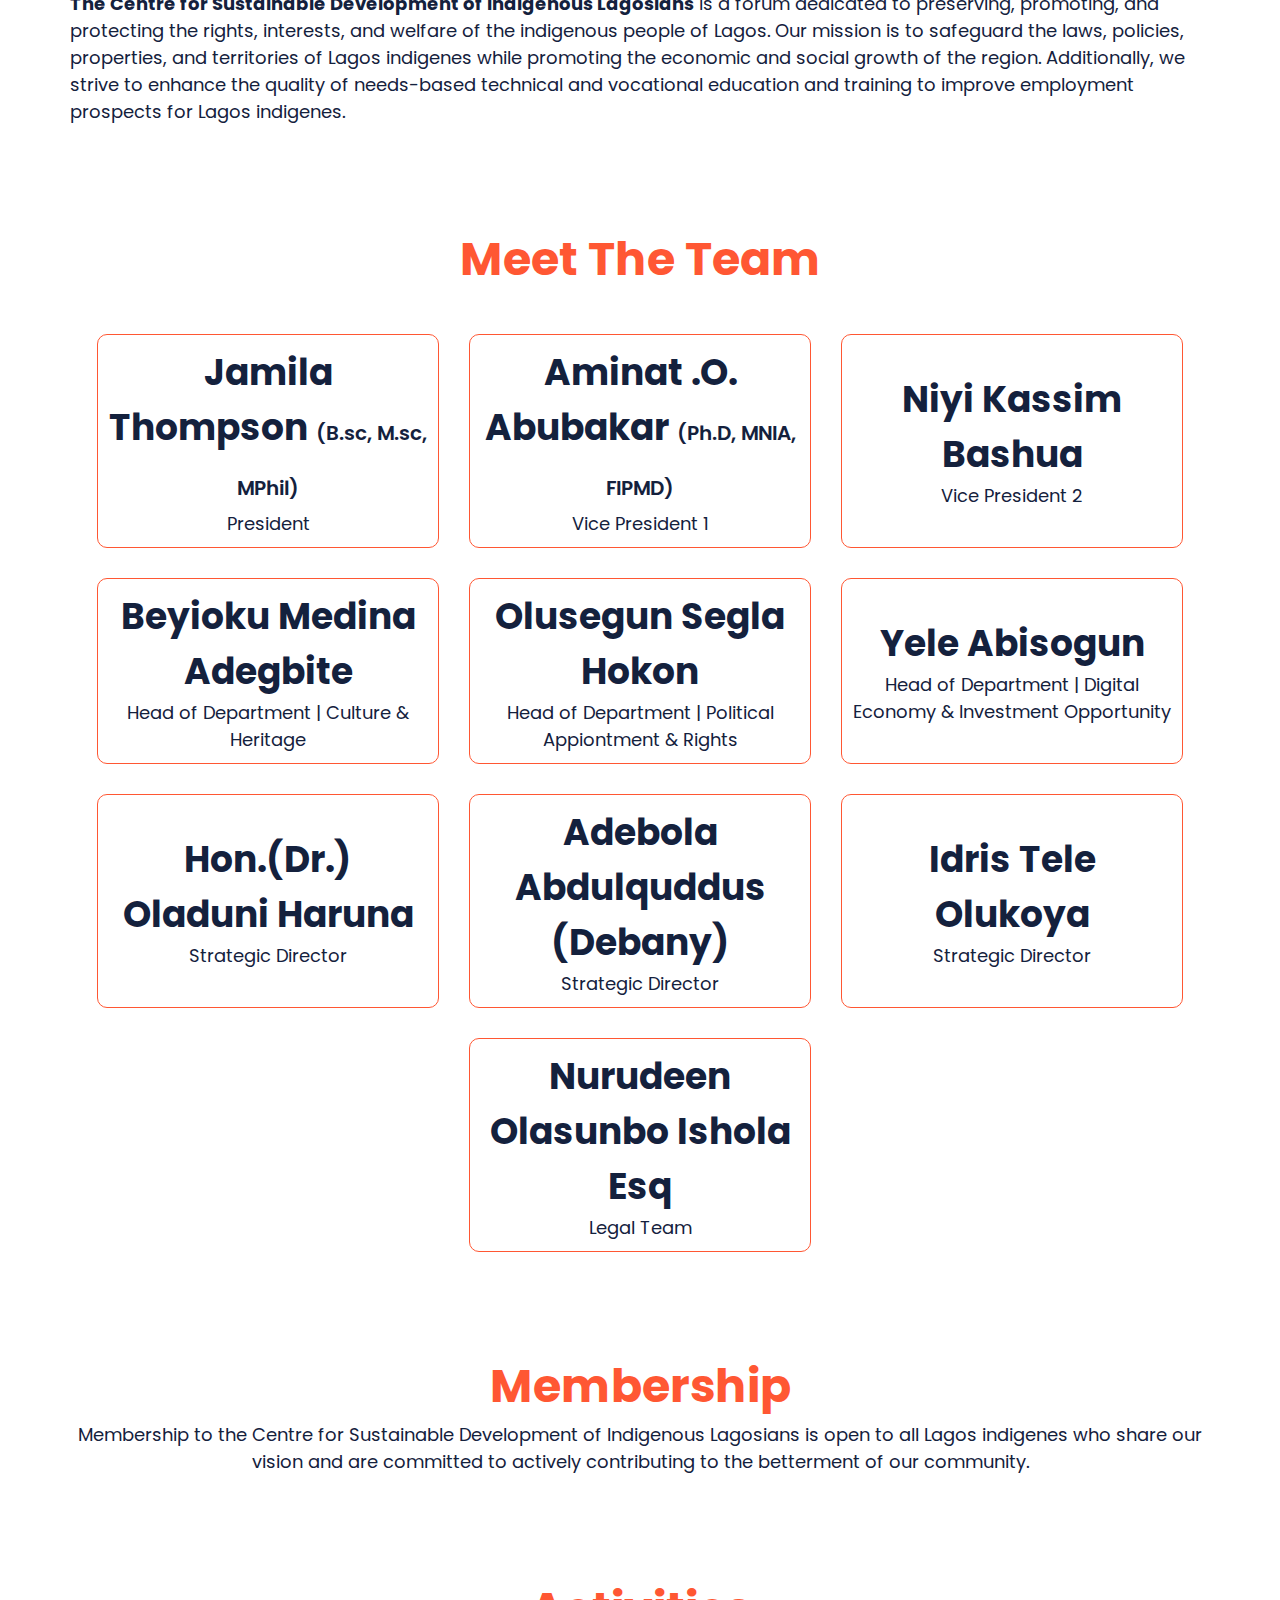
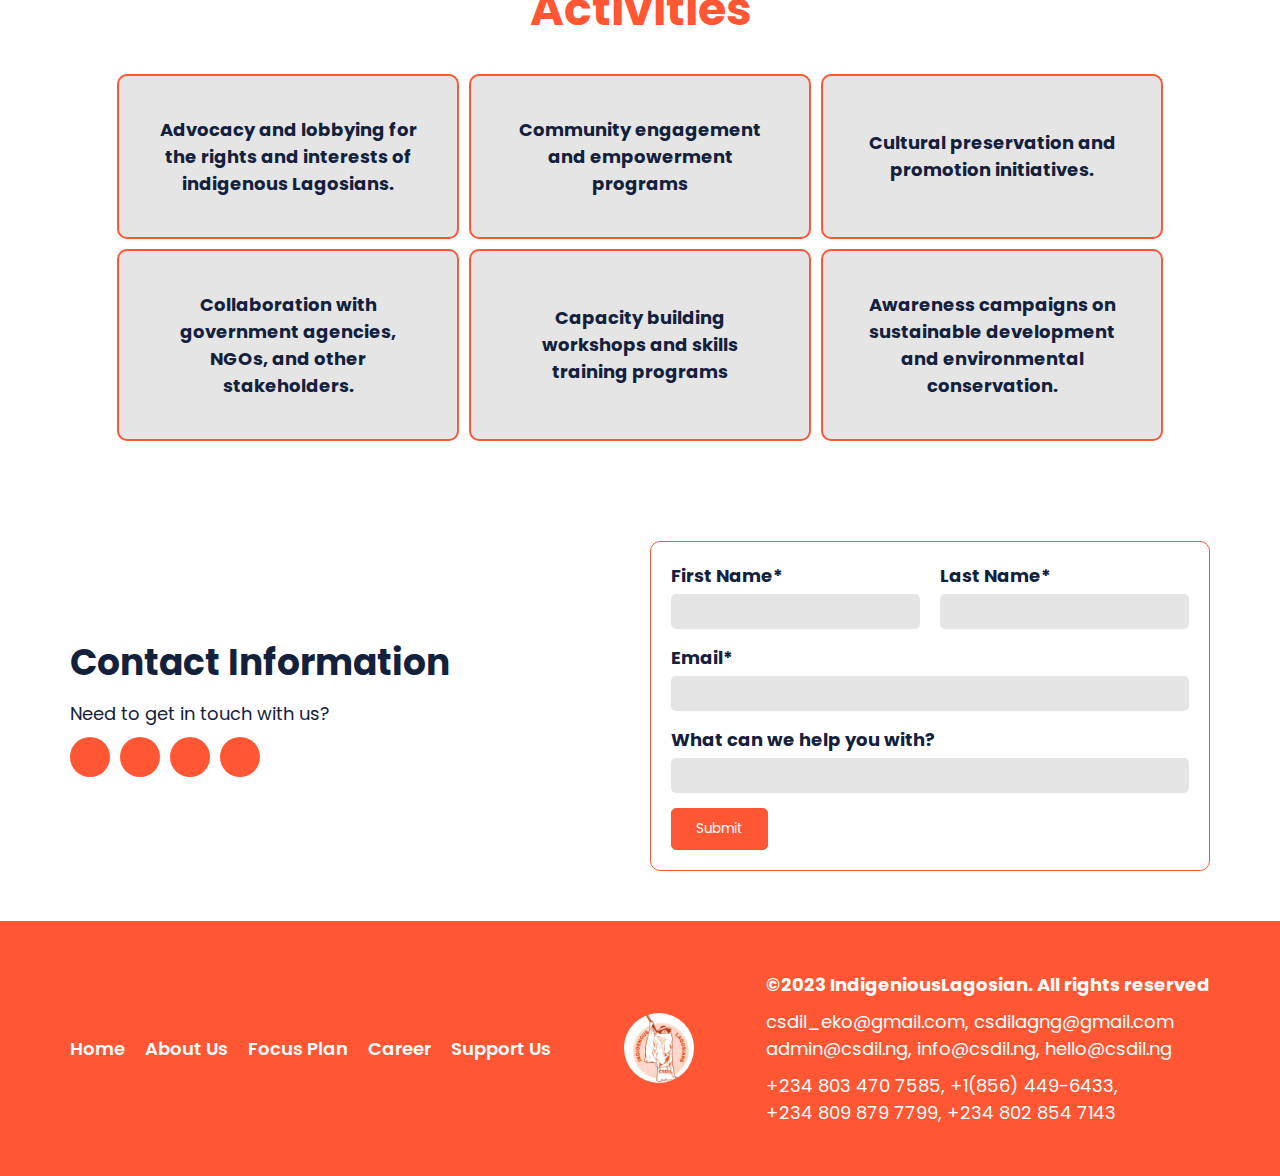
==== commit 906a8f31: "made corrections to typo errors" ====
--- a/index.html
+++ b/index.html
@@ -23,7 +23,7 @@
       </a>
 
       <ul>
-        <li><a href="#">home</a></li>
+        <li><a href="./index.html#home">home</a></li>
         <li><a href="./index.html#about">about us</a></li>
         <li><a href="./focus.html">focus plan</a></li>
         <li><a href="./index.html#team">team</a></li>
@@ -43,7 +43,7 @@
           <h1>CENTRE FOR SUSTAINABLE DEVELOPMENT OF INDIGENOUS LAGOSIANS</h1>
         </div>
         <div>
-          <a href="./CSDIL Brochure.pdf" download="CSDIL Brochure.pdf">
+          <a href="./CSDIL Brochure-3 (2).pdf" download="CSDIL Brochure.pdf">
             <button class="header-btn">Executive Summary</button>
           </a>
         </div>
@@ -144,13 +144,13 @@
         <div class="team-members">
           <div class="member">
             <div class="member-details">
-              <h1>Jamila Thompson <span>(nB.sc, M.sc, MPhil)</span></h1>
+              <h1>Jamila Thompson <span>(B.sc, M.sc, MPhil)</span></h1>
               <p>President</p>
             </div>
           </div>
           <div class="member">
             <div class="member-details">
-              <h1>Aminat .O. Abubakar <span>(nB.sc, M.sc, MPhil)</span></h1>
+              <h1>Aminat .O. Abubakar <span>(Ph.D, MNIA, FIPMD)</span></h1>
               <p>Vice President 1</p>
             </div>
           </div>
@@ -298,7 +298,7 @@
       <div class="footer-main container">
         <div>
           <ul class="footer-links">
-            <li><a href="#">home</a></li>
+            <li><a href="./index.html#home">home</a></li>
             <li><a href="./index.html#about">about us</a></li>
             <li><a href="./focus.html">focus plan</a></li>
             <li><a href="./career.html">Career</a></li>
--- a/css/style.css
+++ b/css/style.css
@@ -346,6 +346,78 @@
     cursor: pointer;
 }
 
+/* Career Page */
+.career-section {
+    padding: 50px 0px;
+    display: flex;
+    align-items: center;
+}
+
+.career-main {
+    display: flex;
+    flex-direction: column;
+    gap: 20px;
+}
+
+.career-title {
+    text-align: center;
+    display: flex;
+    flex-direction: column;
+    gap: 5px;
+}
+
+.career-title h1 {
+    color: var(--orange);
+    font-size: 46px;
+    text-transform: capitalize;
+}
+
+.career-info {
+    display: flex;
+    flex-direction: column;
+    gap: 10px;
+}
+
+.career-info-title h1 {
+    color: var(--blue);
+}
+
+.career-info-desc li {
+    list-style: square;
+}
+
+/* support */
+.support-section {
+    padding: 50px 0px;
+    display: flex;
+    align-items: center;
+}
+
+.support-main {
+    display: flex;
+    flex-direction: column;
+    gap: 20px;
+}
+
+.support-title {
+    text-align: center;
+    display: flex;
+    flex-direction: column;
+    gap: 5px;
+}
+
+.support-title h1 {
+    color: var(--orange);
+    font-size: 46px;
+    text-transform: capitalize;
+}
+
+.support-info {
+    display: flex;
+    flex-direction: column;
+    gap: 10px;
+}
+
 /* Forms */
 .contact {
     padding: 50px 0px;
--- a/css/queries.css
+++ b/css/queries.css
@@ -160,6 +160,28 @@
         width: 100%;
     }
 
+    /* career */
+    .career-title h1 {
+        font-size: 26px;
+    }
+
+    .career-info-title h1 {
+        font-size: 26px;
+    }
+
+    .career-info {
+        text-align: center;
+    }
+
+    .career-info-desc li {
+        text-align: left;
+    }
+
+    /* support */
+    .support-title h1 {
+        font-size: 26px;
+    }
+
     /* footer */
     .footer-main {
         flex-direction: column;
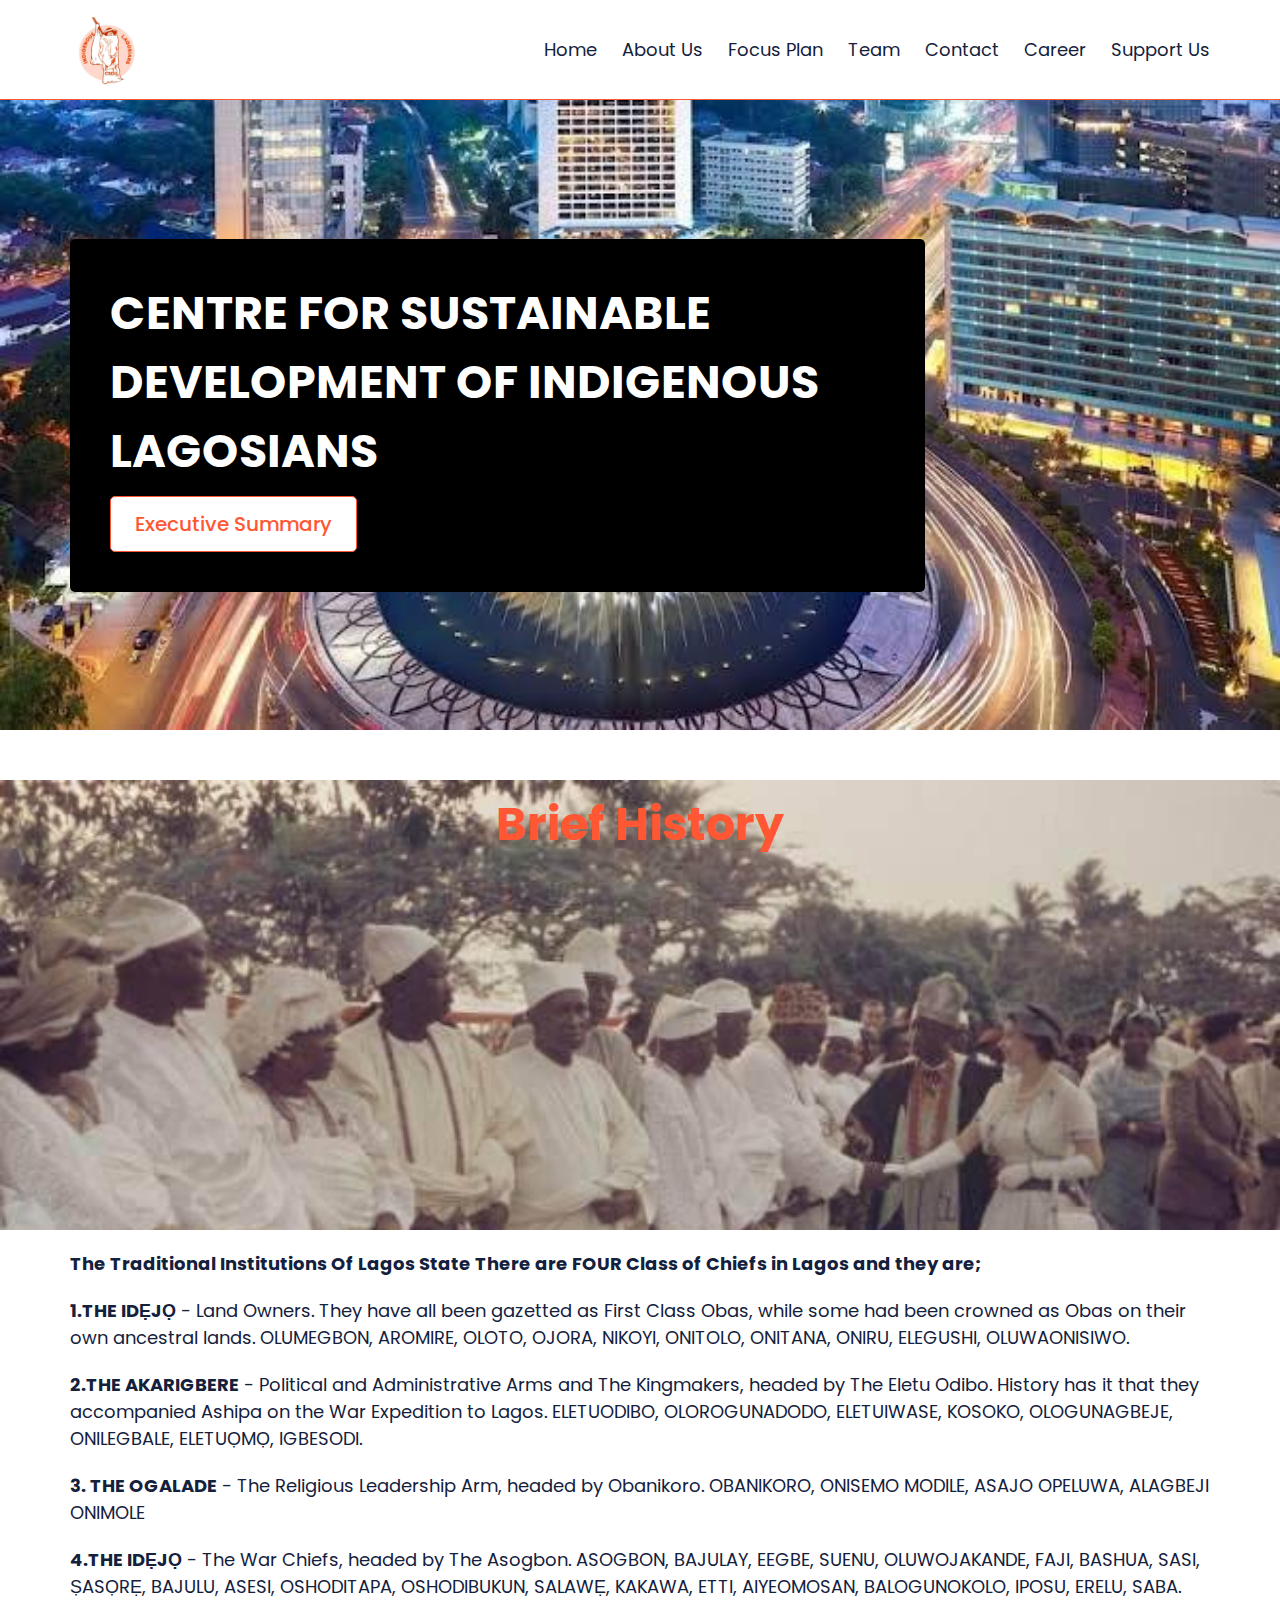
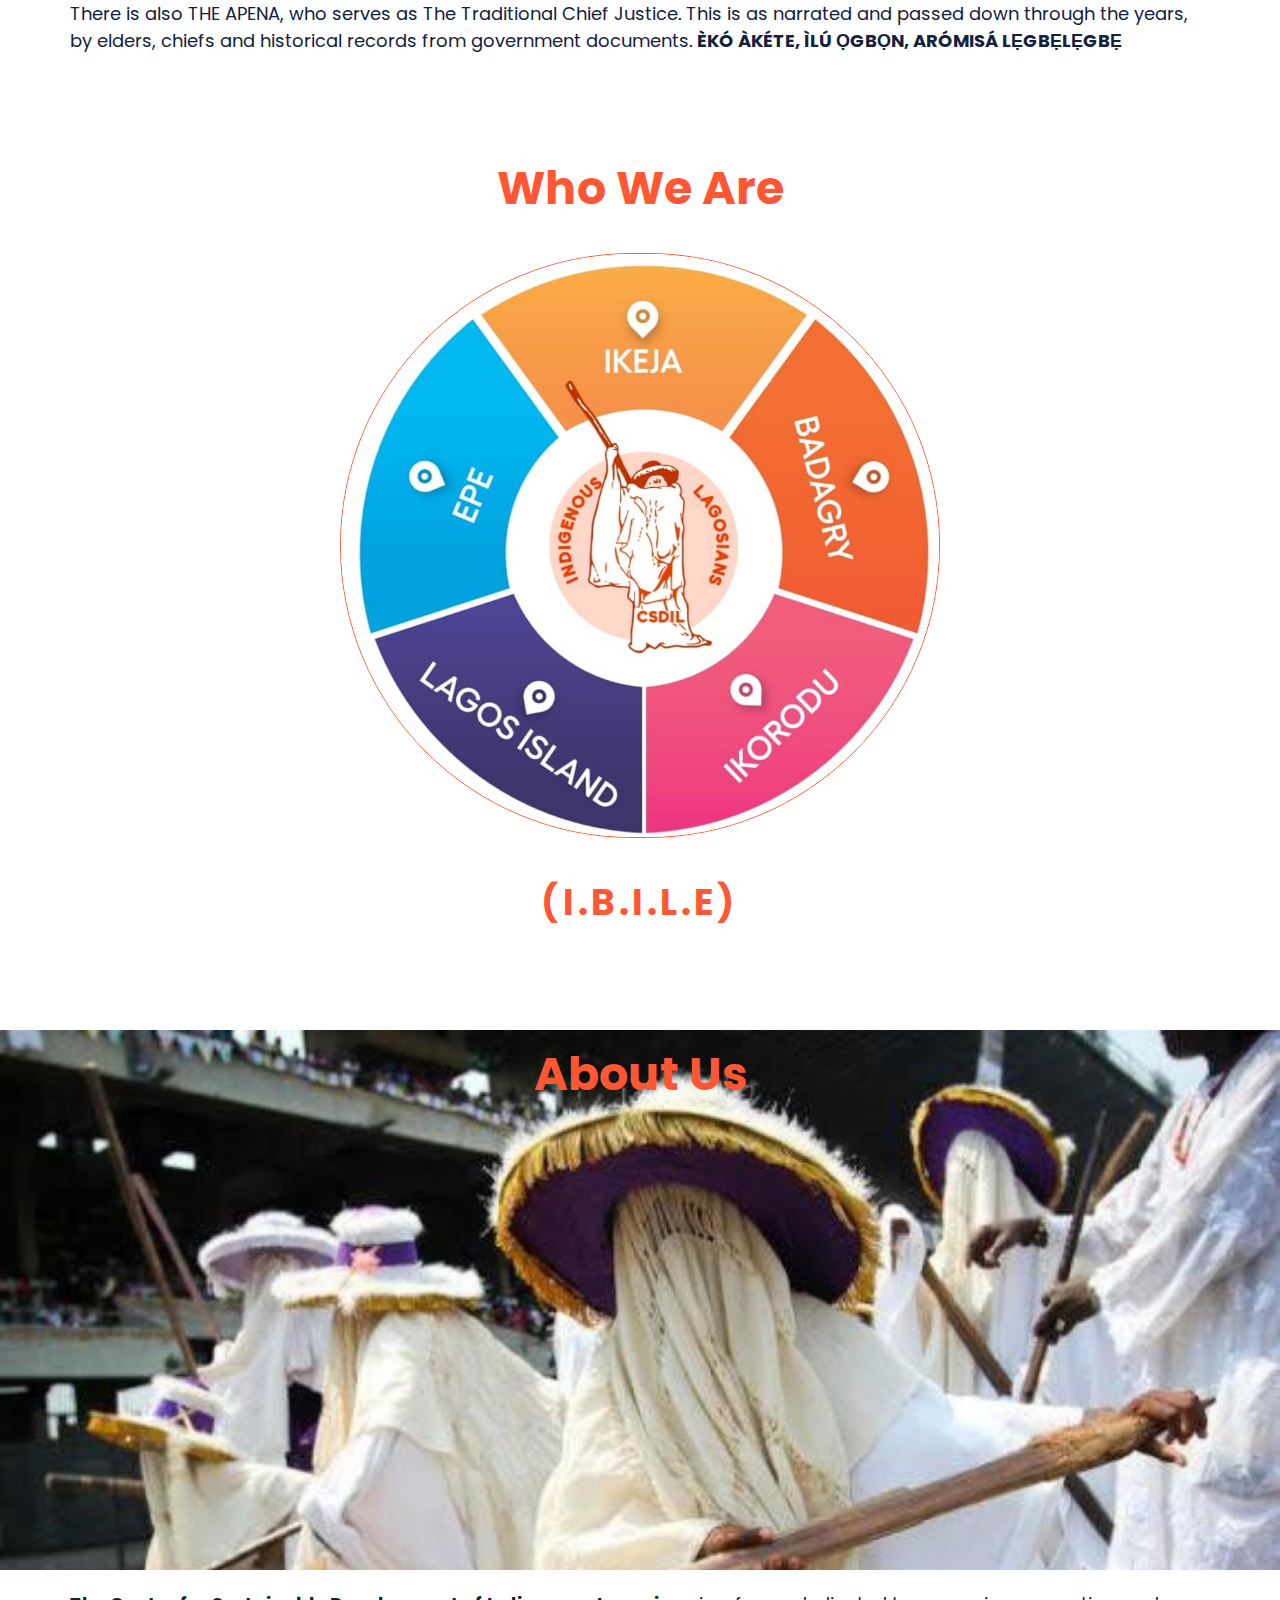
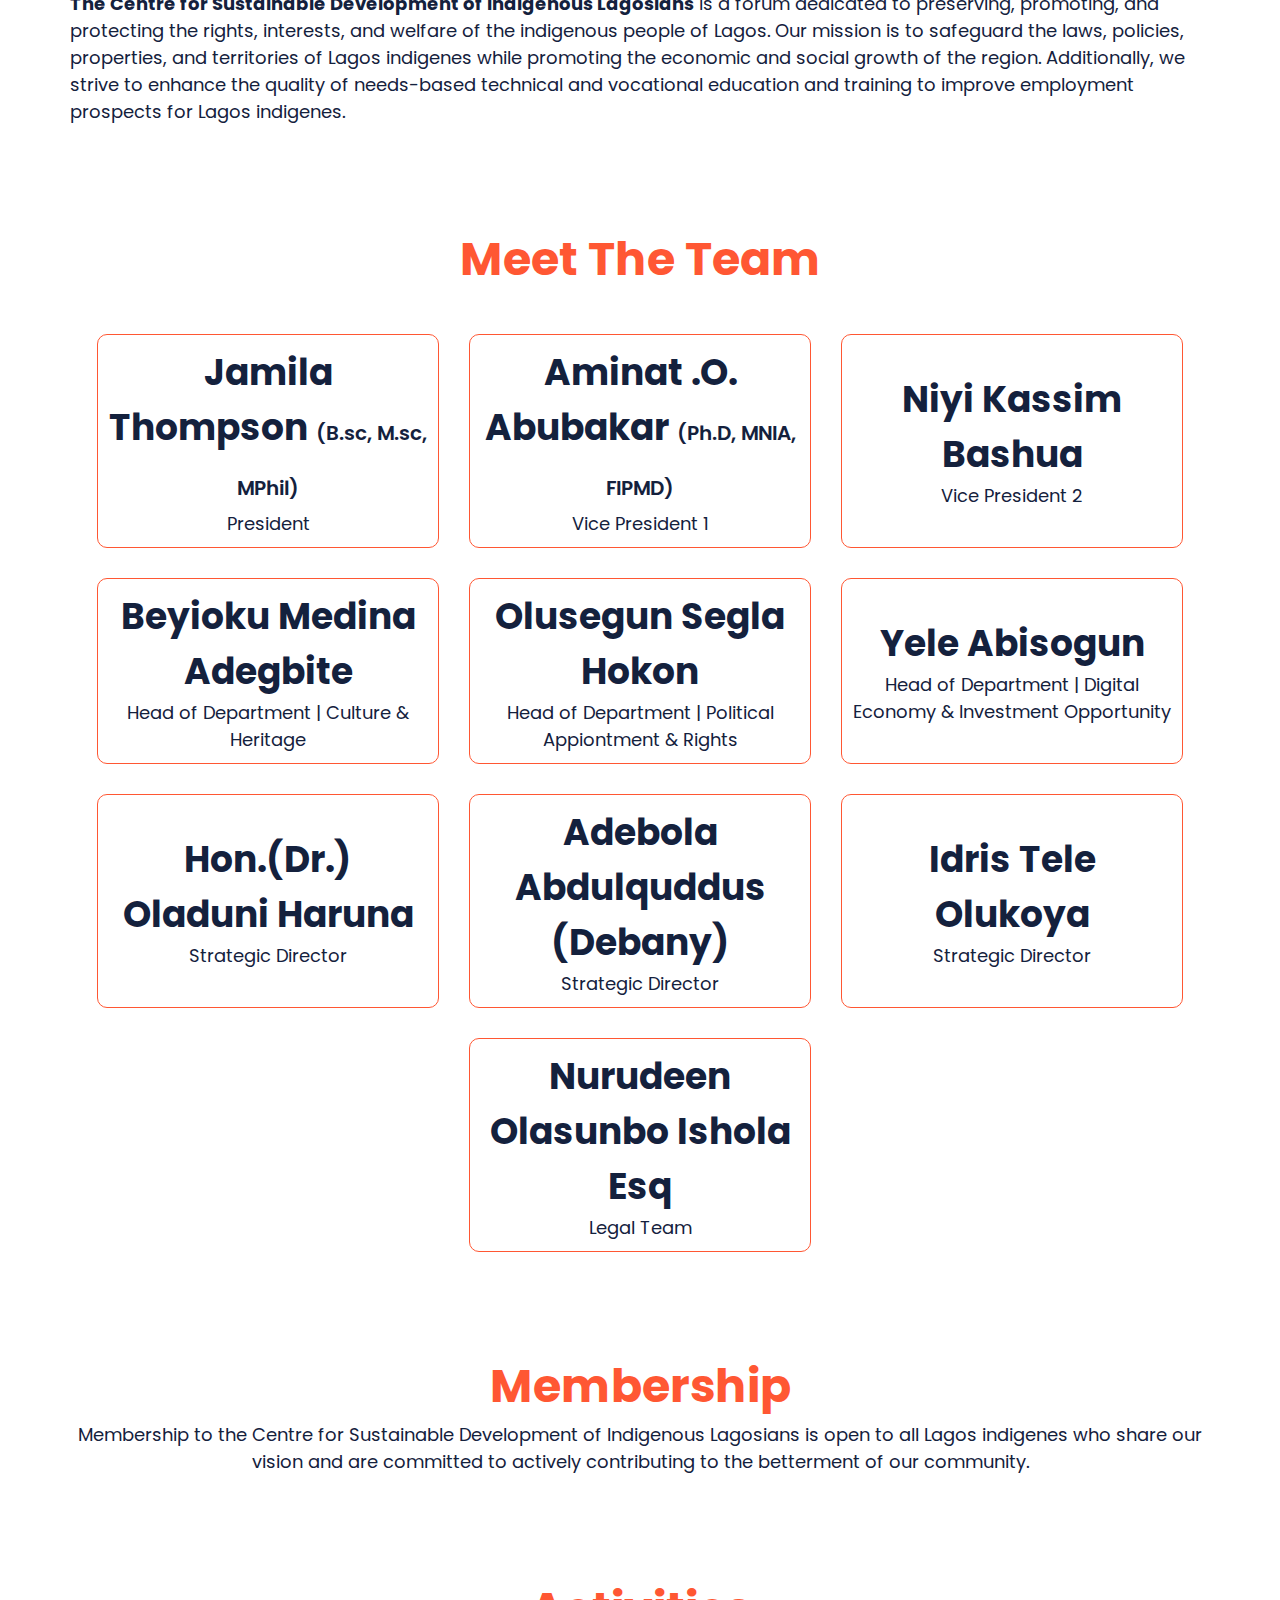
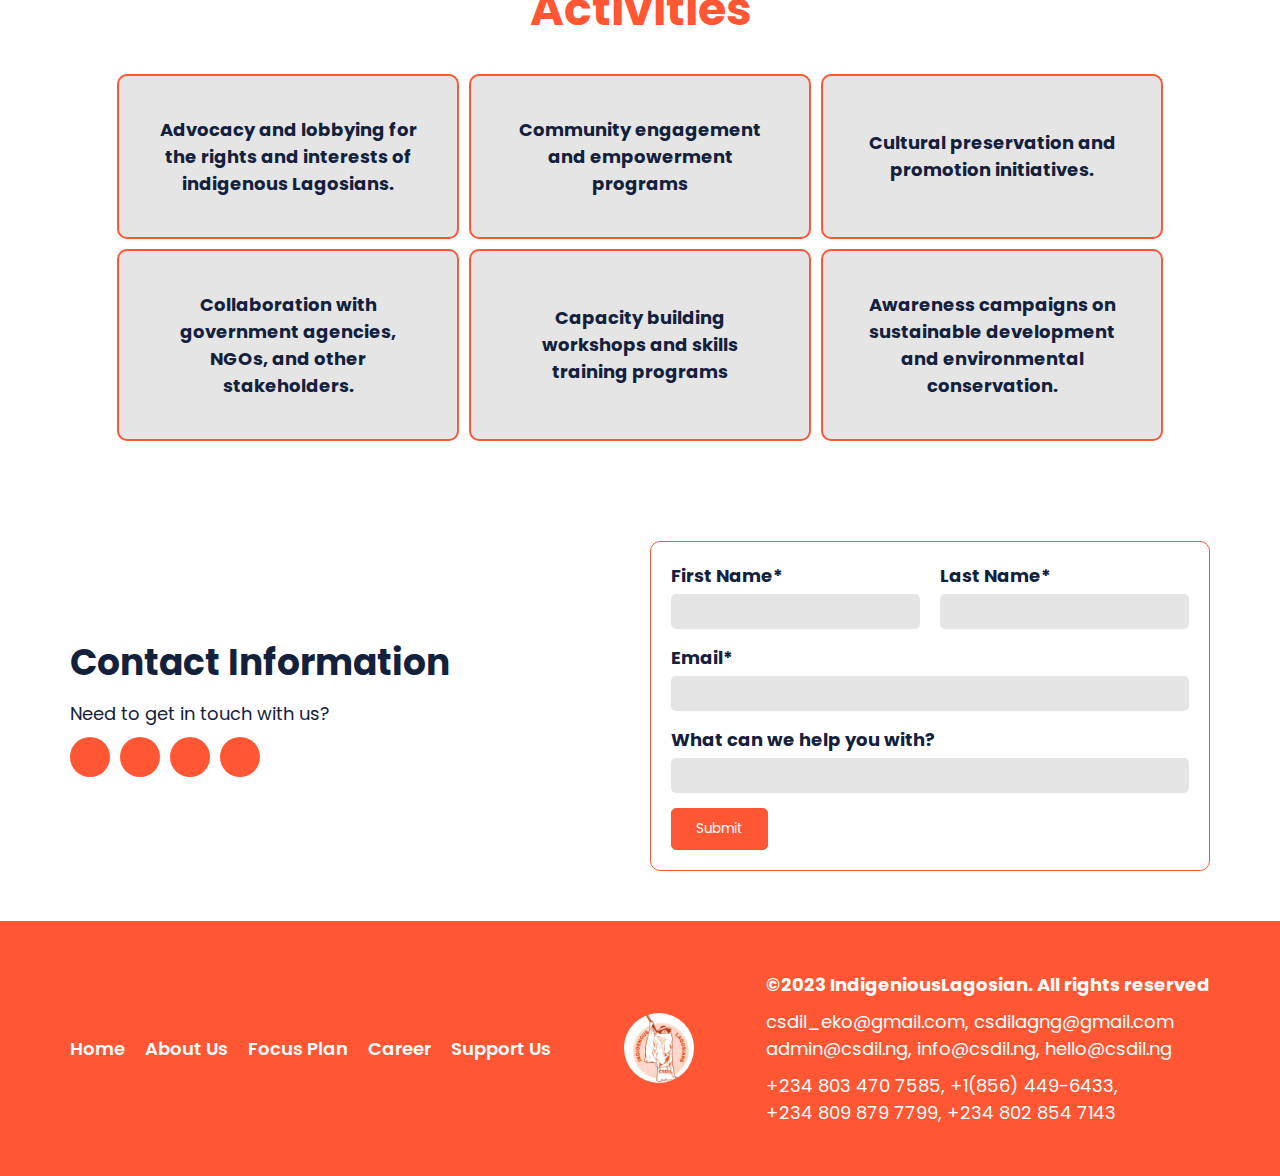
==== commit 77883614: "added a page for each members" ====
--- a/index.html
+++ b/index.html
@@ -14,6 +14,19 @@
       crossorigin="anonymous"
       referrerpolicy="no-referrer"
     />
+    <!--Start of Tawk.to Script-->
+    <script type="text/javascript">
+      var Tawk_API=Tawk_API||{}, Tawk_LoadStart=new Date();
+      (function(){
+      var s1=document.createElement("script"),s0=document.getElementsByTagName("script")[0];
+      s1.async=true;
+      s1.src='https://embed.tawk.to/6556b18391e5c13bb5b09efc/1hfdaarbo';
+      s1.charset='UTF-8';
+      s1.setAttribute('crossorigin','*');
+      s0.parentNode.insertBefore(s1,s0);
+      })();
+    </script>
+      <!--End of Tawk.to Script-->
   </head>
   <body>
     <!-- Navigation -->
@@ -142,68 +155,68 @@
           <h1>Meet The Team</h1>
         </div>
         <div class="team-members">
-          <div class="member">
+          <a class="member" href="./teams/jamila.html">
             <div class="member-details">
               <h1>Jamila Thompson <span>(B.sc, M.sc, MPhil)</span></h1>
               <p>President</p>
             </div>
-          </div>
-          <div class="member">
+          </a>
+          <a class="member" href="./teams/aminat.html">
             <div class="member-details">
               <h1>Aminat .O. Abubakar <span>(Ph.D, MNIA, FIPMD)</span></h1>
               <p>Vice President 1</p>
             </div>
-          </div>
-          <div class="member">
+          </a>
+          <a class="member" href="./teams/niyi.html">
             <div class="member-details">
               <h1>Niyi Kassim Bashua</h1>
               <p>Vice President 2</p>
             </div>
-          </div>
-          <div class="member">
+          </a>
+          <a class="member" href="./teams/beyioku.html">
             <div class="member-details">
               <h1>Beyioku Medina Adegbite</h1>
               <p>Head of Department | Culture & Heritage</p>
             </div>
-          </div>
-          <div class="member">
+          </a>
+          <a class="member" href="./teams/olusegun.html">
             <div class="member-details">
               <h1>Olusegun Segla Hokon</h1>
               <p>Head of Department | Political Appiontment & Rights</p>
             </div>
-          </div>
-          <div class="member">
+          </a>
+          <a class="member" href="./teams/yele.html">
             <div class="member-details">
               <h1>Yele Abisogun</h1>
               <p>
                 Head of Department | Digital Economy & Investment Opportunity
               </p>
             </div>
-          </div>
-          <div class="member">
+          </a>
+          <a class="member" href="./teams/oladuni.html">
             <div class="member-details">
               <h1>Hon.(Dr.) Oladuni Haruna</h1>
               <p>Strategic Director</p>
             </div>
-          </div>
-          <div class="member">
+          </a>
+          <a class="member" href="./teams/adebola.html">
             <div class="member-details">
               <h1>Adebola Abdulquddus (Debany)</h1>
               <p>Strategic Director</p>
             </div>
-          </div>
-          <div class="member">
+          </a>
+          <a class="member" href="./teams/idris.html">
             <div class="member-details">
               <h1>Idris Tele Olukoya</h1>
               <p>Strategic Director</p>
             </div>
-          </div>
-          <div class="member">
+          </a>
+          <a class="member" href="./teams/nurudeen.html">
             <div class="member-details">
               <h1>Nurudeen Olasunbo Ishola Esq</h1>
               <p>Legal Team</p>
             </div>
-          </div>
+          </a>
         </div>
       </div>
     </section>
--- a/css/style.css
+++ b/css/style.css
@@ -281,6 +281,8 @@
     width: 30%;
     gap: 10px;
     cursor: pointer;
+    text-decoration: none;
+    color: var(--blue);
 }
 
 .member-avatar img {
@@ -357,6 +359,7 @@
     display: flex;
     flex-direction: column;
     gap: 20px;
+    width: 100%;
 }
 
 .career-title {
@@ -376,6 +379,7 @@
     display: flex;
     flex-direction: column;
     gap: 10px;
+    width: 50%;
 }
 
 .career-info-title h1 {
@@ -384,6 +388,63 @@
 
 .career-info-desc li {
     list-style: square;
+}
+
+.career-form {
+    background-color: var(--orange);
+    border-radius: 10px;
+    padding: 20px;
+    color: white;
+    width: 50%;
+    display: flex;
+    justify-content: center;
+    flex-direction: column;
+    gap: 10px;
+}
+
+.career-main-cont {
+    display: flex;
+    align-items: center;
+    gap: 20px;
+}
+
+.career-main-form {
+    display: flex;
+    flex-direction: column;
+    gap: 10px;
+}
+
+.career-form-inputs {
+    display: flex;
+    flex-direction: column;
+    gap: 5px;
+    cursor: pointer;
+}
+
+.career-form-inputs label {
+    color: var(--blue);
+    font-weight: 700;
+}
+
+.career-form-inputs input {
+    font-family: inherit;
+    background: transparent;
+    border: 2px solid white;
+    padding: 10px;
+    border-radius: 5px;
+    color: white;
+}
+
+.career-form-inputs input::placeholder {
+    color: white;
+}
+
+.career-btn {
+    background-color: var(--blue);
+    color: white;
+    padding: 12px 24px;
+    border-radius: 5px;
+    border: none;
 }
 
 /* support */
@@ -623,3 +684,29 @@
     flex-direction: column;
     gap: 5px;
 }
+
+/* Team Member */
+.team-persons {
+    display: flex;
+    flex-direction: column;
+    gap: 10px;
+    padding: 50px 0px;
+    text-align: center;
+}
+
+.team-persons-title {
+    display: flex;
+    flex-direction: column;
+    gap: 5px;
+}
+
+.team-persons-title h1 {
+    color: var(--blue);
+    font-size: 46px;
+    text-transform: capitalize;
+}
+
+.team-persons-title p {
+    color: #FF5733;
+    font-weight: 700;
+}--- a/css/queries.css
+++ b/css/queries.css
@@ -177,6 +177,23 @@
         text-align: left;
     }
 
+    .career-main-cont {
+        flex-direction: column;
+    }
+
+    .career-info {
+        width: 100%;
+    }
+
+    .career-form {
+        width: 100%;
+    }
+
+    /* individual-members */
+    .team-persons-title h1 {
+        font-size: 26px;
+    }
+
     /* support */
     .support-title h1 {
         font-size: 26px;
